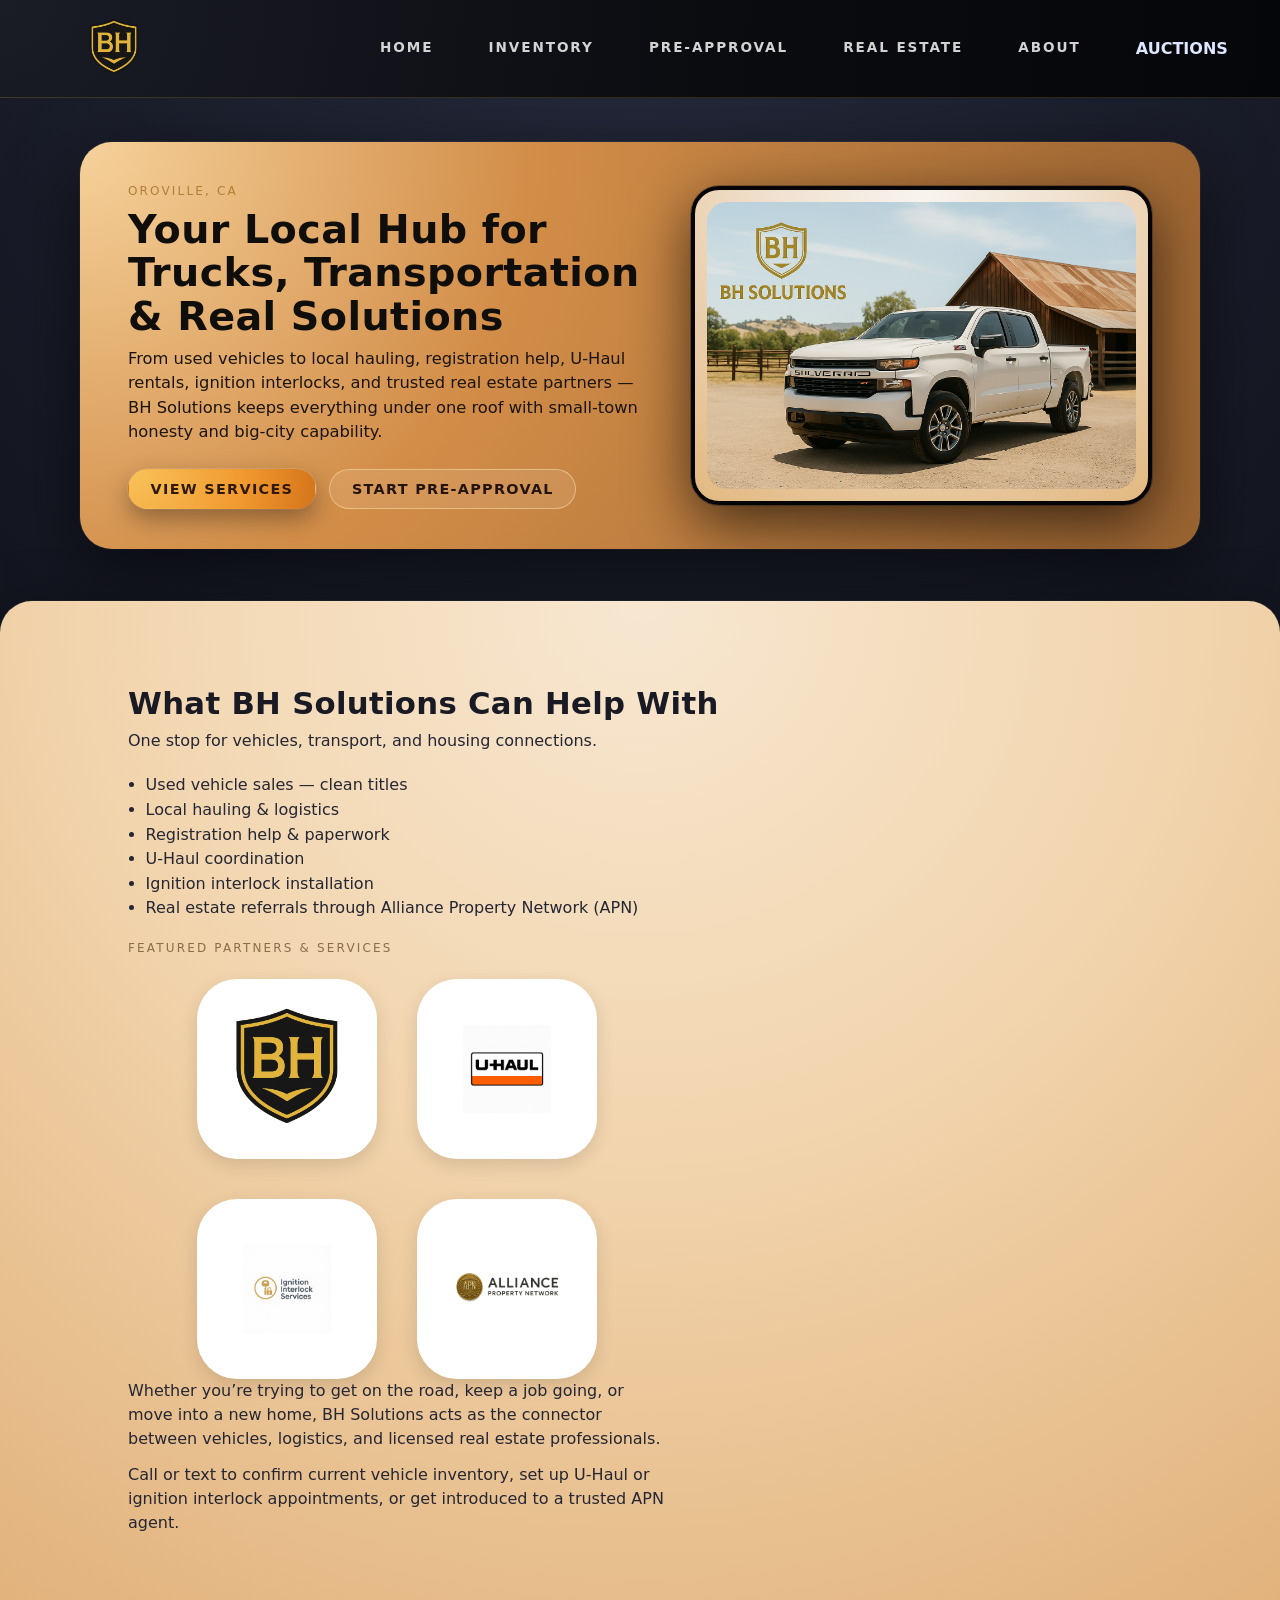
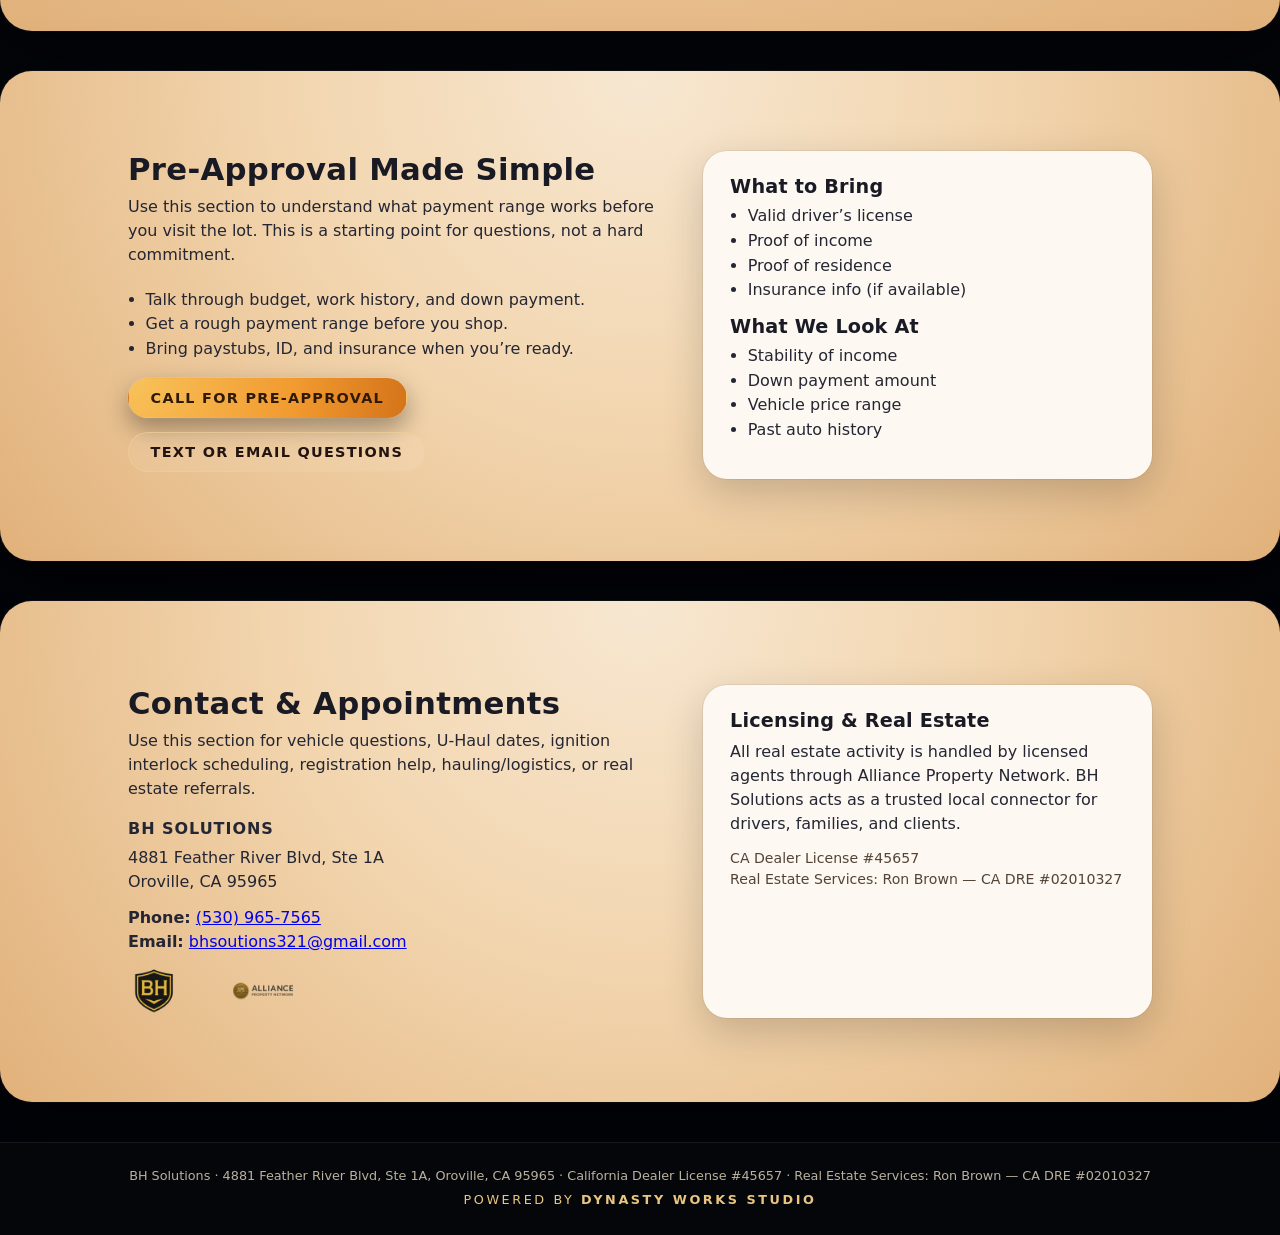
==== index.html @ 81816f72 "Update index.html" ====
<!DOCTYPE html>
<html lang="en">
  <head>
    <meta charset="UTF-8" />
    <title>BH Solutions – Trucks, Transport & Real Solutions</title>
    <meta name="viewport" content="width=device-width, initial-scale=1" />
    <link rel="stylesheet" href="styles.css" />
    <script defer src="script.js"></script>
  </head>

 <body data-page="home">

 <header class="site-header">
  <div class="shell header-inner">
    <a href="index.html" class="nav-brand" aria-label="BH Solutions Home">
      <img src="assets/bh-header-gold.png" alt="BH Solutions" class="nav-logo" />
    </a>

    <nav class="nav-links" aria-label="Primary">
      <a href="index.html" class="nav-link">Home</a>
      <a href="inventory.html" class="nav-link">Inventory</a>
      <a href="pre-approval.html" class="nav-link">Pre-Approval</a>
      <a href="real-estate.html" class="nav-link">Real Estate</a>
      <a href="about.html" class="nav-link">About</a>
      <a href="auctions.html">AUCTIONS</a>
     
      <!-- If Contact is a section on the home page -->
      <a class="nav-cta" href="index.html#contact">Contact</a>

      <!-- If you later create a page, switch to: href="contact.html" -->
    </nav>
  </div>
</header>




   <main>
      <!-- HERO -->
      <section class="hero">
        <div class="shell hero-shell">
          <div class="hero-copy">
            <p class="eyebrow">Oroville, CA</p>
            <h1>Your Local Hub for Trucks, Transportation &amp; Real Solutions</h1>
            <p class="lead">
              From used vehicles to local hauling, registration help, U-Haul rentals,
              ignition interlocks, and trusted real estate partners — BH Solutions keeps
              everything under one roof with small-town honesty and big-city capability.
            </p>
            <div class="hero-actions">
              <a href="#services" class="button button-primary">View Services</a>
              <a href="pre-approval.html" class="button button-ghost">Start Pre-Approval</a>
            </div>
          </div>
          <div class="hero-media">
            <div class="hero-media-inner">
              <img
                src="assets/bh-hero-silverado.png"
                alt="BH Solutions Chevy Silverado hero image"
              />
            </div>
          </div>
        </div>
      </section>

      <!-- SERVICES OVERVIEW -->
      <section id="services" class="section panel">
        <div class="shell">
          <header class="section-header">
            <h2>What BH Solutions Can Help With</h2>
            <p>
              One stop for vehicles, transport, and housing connections.
            </p>
          </header>

          <div class="grid grid-two">
            <div>
              <ul class="bullet-list">
                <li>Used vehicle sales — clean titles</li>
                <li>Local hauling &amp; logistics</li>
                <li>Registration help &amp; paperwork</li>
                <li>U-Haul coordination</li>
                <li>Ignition interlock installation</li>
                <li>Real estate referrals through Alliance Property Network (APN)</li>
              </ul>

        <div class="mini-label">Featured partners &amp; services</div>

<div class="logo-row">

  <div class="logo-tile">
    <a href="index.html">
      <img
        src="assets/bh-header-gold.png"
        alt="BH Solutions badge logo"
      />
    </a>
  </div>

  <div class="logo-tile">
    <a
      href="https://www.uhaul.com/Locations/Truck-Rentals-near-Oroville-CA-95965/045583/"
      target="_blank"
      rel="noopener"
    >
      <img
        src="assets/logo-uhaul-tile.png"
        alt="U-Haul logo"
      />
    </a>
  </div>

  <div class="logo-tile">
    <a
      href="https://www.intoxalock.com/partner/BHSolutions"
      target="_blank"
      rel="noopener"
    >
      <img
        src="assets/logo-interlock-gold.png"
        alt="Ignition Interlock Services logo"
      />
    </a>
  </div>

  <div class="logo-tile">
    <a
      href="https://alliancepropertynetwork.com"
      target="_blank"
      rel="noopener"
    >
      <img
        src="assets/apn-logo-horizontal-gold.png"
        alt="Alliance Property Network logo"
      />
    </a>
  </div>

</div>

            <div class="service-note">
              <p>
                Whether you’re trying to get on the road, keep a job going, or move
                into a new home, BH Solutions acts as the connector between vehicles,
                logistics, and licensed real estate professionals.
              </p>
              <p>
                Call or text to confirm current vehicle inventory, set up U-Haul or
                ignition interlock appointments, or get introduced to a trusted APN
                agent.
              </p>
            </div>
          </div>
        </div>
      </section>

      <!-- PRE-APPROVAL SUMMARY -->
      <section class="section panel panel-split">
        <div class="shell split-grid">
          <div>
            <header class="section-header">
              <h2>Pre-Approval Made Simple</h2>
              <p>
                Use this section to understand what payment range works before you
                visit the lot. This is a starting point for questions, not a hard
                commitment.
              </p>
            </header>
            <ul class="bullet-list">
              <li>Talk through budget, work history, and down payment.</li>
              <li>Get a rough payment range before you shop.</li>
              <li>Bring paystubs, ID, and insurance when you’re ready.</li>
            </ul>
            <div class="hero-actions hero-actions-left">
              <a href="tel:+15309657565" class="button button-primary">
                Call for Pre-Approval
              </a>
              <a href="pre-approval.html" class="button button-ghost">
                Text or Email Questions
              </a>
            </div>
          </div>
          <aside class="info-card">
            <h3>What to Bring</h3>
            <ul class="bullet-list">
              <li>Valid driver’s license</li>
              <li>Proof of income</li>
              <li>Proof of residence</li>
              <li>Insurance info (if available)</li>
            </ul>
            <h3 class="info-subheading">What We Look At</h3>
            <ul class="bullet-list">
              <li>Stability of income</li>
              <li>Down payment amount</li>
              <li>Vehicle price range</li>
              <li>Past auto history</li>
            </ul>
          </aside>
        </div>
      </section>

      <!-- CONTACT -->
      <section id="contact" class="section panel panel-contact">
        <div class="shell split-grid">
          <div>
            <header class="section-header">
              <h2>Contact &amp; Appointments</h2>
              <p>
                Use this section for vehicle questions, U-Haul dates, ignition
                interlock scheduling, registration help, hauling/logistics, or real
                estate referrals.
              </p>
            </header>

            <div class="contact-block">
              <p class="contact-name">BH Solutions</p>
              <p>4881 Feather River Blvd, Ste 1A<br />Oroville, CA 95965</p>
              <p>
                <strong>Phone:</strong> <a href="tel:+15309657565">(530) 965-7565</a><br />
                <strong>Email:</strong>
                <a href="mailto:bhsoutions321@gmail.com">bhsoutions321@gmail.com</a>
              </p>
              <div class="contact-logos">
                <img
                  src="assets/bh-header-gold.png"
                  alt="BH Solutions badge logo"
                />
                <img
                  src="assets/apn-logo-horizontal-gold.png"
                  alt="Alliance Property Network logo"
                />
              </div>
            </div>
          </div>

          <aside class="info-card">
            <h3>Licensing &amp; Real Estate</h3>
            <p>
              All real estate activity is handled by licensed agents through
              Alliance Property Network. BH Solutions acts as a trusted local
              connector for drivers, families, and clients.
            </p>
            <p class="license-lines">
              CA Dealer License #45657<br />
              Real Estate Services: Ron Brown — CA DRE #02010327
            </p>
          </aside>
        </div>
      </section>
    </main>

    <footer class="site-footer">
      <div class="shell footer-inner">
        <p class="footer-meta">
          BH Solutions · 4881 Feather River Blvd, Ste 1A, Oroville, CA 95965 ·
          California Dealer License #45657 · Real Estate Services: Ron Brown —
          CA DRE #02010327
        </p>
        <p class="footer-powered">
          Powered by <span>Dynasty Works Studio</span>
        </p>
      </div>
    </footer>
  </body>
</html>
---- styles.css ----
/* ========== ROOT / RESET ========== */

*,
*::before,
*::after {
  box-sizing: border-box;
}

html,
body {
  margin: 0;
  padding: 0;
}

body {
  font-family: system-ui, -apple-system, BlinkMacSystemFont, "Segoe UI", sans-serif;
  color: #252633;
  background: radial-gradient(circle at top, #25293b 0, #05060a 55%, #020308 100%);
  -webkit-font-smoothing: antialiased;
}

/* Global container */
.shell {
  width: min(1120px, 100% - 3rem);
  margin: 0 auto;
}

/* ========== TYPOGRAPHY ========== */

h1,
h2,
h3 {
  margin: 0 0 0.5rem;
  font-weight: 700;
  letter-spacing: 0.01em;
  color: #191a24;
}

h1 {
  font-size: clamp(2.2rem, 3.1vw, 3rem);
  line-height: 1.1;
}

h2 {
  font-size: clamp(1.7rem, 2.4vw, 2.1rem);
}

h3 {
  font-size: 1.2rem;
}

p {
  margin: 0 0 0.75rem;
  line-height: 1.5;
}

.lead {
  font-size: 1.02rem;
  max-width: 40rem;
}

.eyebrow {
  text-transform: uppercase;
  letter-spacing: 0.18em;
  font-size: 0.75rem;
  color: #b17f3b;
  margin-bottom: 0.5rem;
}

.small-note {
  font-size: 0.85rem;
  color: #5b5c69;
}

.number-list {
  margin: 0 0 1rem 1.25rem;
  padding: 0;
}

.number-list li {
  margin-bottom: 0.45rem;
}

.bullet-list {
  margin: 0 0 1rem 1.1rem;
  padding: 0;
}

.bullet-list li {
  margin-bottom: 0.35rem;
}

/* ========== HEADER & NAV ========== */

.site-header {
  position: sticky;
  top: 0;
  z-index: 20;
  backdrop-filter: blur(14px);
  background: linear-gradient(
    to bottom,
    rgba(10, 8, 4, 0.96),
    rgba(10, 8, 4, 0.88),
    rgba(10, 8, 4, 0.8)
  );
  border-bottom: 1px solid rgba(255, 255, 255, 0.06);
}

.header-inner {
  display: flex;
  align-items: center;
  justify-content: space-between;
  padding-block: 0.75rem;
}

.nav-brand {
  display: inline-flex;
  align-items: center;
}

.nav-logo {
  display: block;
  height: 52px;
}

.nav-main {
  display: flex;
  align-items: center;
  gap: 1.7rem;
}

.nav-link {
  font-size: 0.9rem;
  letter-spacing: 0.12em;
  text-transform: uppercase;
  text-decoration: none;
  color: #f4e7cf;
  position: relative;
}

.nav-link::after {
  content: "";
  position: absolute;
  left: 0;
  bottom: -0.4rem;
  width: 0;
  height: 2px;
  background: linear-gradient(90deg, #f8b74a, #ffdd8a);
  border-radius: 999px;
  transition: width 0.2s ease-out;
}

.nav-link:hover::after {
  width: 100%;
}

.nav-link.is-active {
  color: #f8c76b;
}

.nav-link.is-active::after {
  width: 100%;
}

.nav-link-contact {
  padding: 0.2rem 0.8rem;
  border-radius: 999px;
  border: 1px solid rgba(255, 220, 150, 0.7);
}

/* ========== HERO ========== */

.hero {
  padding: 2.75rem 0 3.25rem;
}

.hero-shell {
  display: grid;
  grid-template-columns: minmax(0, 1.15fr) minmax(0, 1fr);
  gap: 2rem;
  align-items: center;
  background: radial-gradient(circle at top left, #f6d29b 0, #d28d48 38%, #9a6331 100%);
  border-radius: 32px;
  box-shadow:
    0 22px 70px rgba(0, 0, 0, 0.55),
    0 0 0 1px rgba(255, 255, 255, 0.06);
  overflow: hidden;
  padding: 2.5rem 3rem;
}

.hero-shell-compact {
  grid-template-columns: minmax(0, 1.1fr) minmax(0, 0.9fr);
}

.hero-compact {
  padding-top: 2.25rem;
}

.hero-copy {
  color: #1b1410;
}

.hero-copy h1 {
  color: #100e0a;
}

.hero-actions {
  display: flex;
  flex-wrap: wrap;
  gap: 0.85rem;
  margin-top: 1.5rem;
}

.hero-actions-left {
  margin-top: 1.25rem;
}

.hero-media {
  display: flex;
  justify-content: flex-end;
}

.hero-media-small {
  justify-content: center;
}

.hero-media-inner {
  background: radial-gradient(circle at top, #f8f4ef 0, #f0e0ce 40%, #e2b87f 100%);
  border-radius: 28px;
  padding: 0.75rem;
  border: 4px solid #050509; /* black frame around hero images */
  box-shadow:
    0 18px 60px rgba(0, 0, 0, 0.65),
    0 0 0 1px rgba(0, 0, 0, 0.25);
}

.hero-media-inner img {
  display: block;
  max-width: 100%;
  height: auto;
  border-radius: 20px;
}

/* ========== BUTTONS ========== */

.button {
  display: inline-flex;
  align-items: center;
  justify-content: center;
  padding: 0.7rem 1.35rem;
  border-radius: 999px;
  font-size: 0.9rem;
  font-weight: 600;
  letter-spacing: 0.09em;
  text-transform: uppercase;
  text-decoration: none;
  border: 1px solid transparent;
  cursor: pointer;
  transition: transform 0.12s ease-out, box-shadow 0.12s ease-out, background 0.12s, color 0.12s;
}

.button-primary {
  background: radial-gradient(circle at top left, #f8c35a 0, #f19a2f 60%, #d5741a 100%);
  color: #301a05;
  box-shadow:
    0 10px 25px rgba(0, 0, 0, 0.35),
    0 0 0 1px rgba(255, 255, 255, 0.15);
}

.button-primary:hover {
  transform: translateY(-1px);
  box-shadow:
    0 14px 28px rgba(0, 0, 0, 0.45),
    0 0 0 1px rgba(255, 255, 255, 0.18);
}

.button-ghost {
  background: rgba(249, 235, 215, 0.12);
  color: #23140f;
  border-color: rgba(238, 206, 150, 0.7);
}

.button-ghost:hover {
  background: rgba(249, 235, 215, 0.24);
}

/* ========== SECTIONS / PANELS ========== */

.section {
  padding: 2.75rem 0;
}

.panel {
  background: radial-gradient(circle at top, #f7e7d1 0, #f2d5ae 45%, #e1b17a 100%);
  border-radius: 32px;
  box-shadow:
    0 18px 60px rgba(0, 0, 0, 0.55),
    0 0 0 1px rgba(255, 255, 255, 0.05);
  margin-bottom: 2.5rem;
}

.panel > .shell {
  padding: 2.5rem 3rem;
}

.panel-split > .shell {
  padding-block: 2.25rem 2.35rem;
}

.section-header {
  margin-bottom: 1.4rem;
}

.section-header p {
  max-width: 40rem;
}

/* grid helpers */

.grid-two,
.split-grid {
  display: grid;
  grid-template-columns: minmax(0, 1.2fr) minmax(0, 1fr);
  gap: 2.25rem;
}

/* info cards */

.info-card {
  background: #fdf8f1;
  border-radius: 24px;
  padding: 1.5rem 1.7rem;
  box-shadow:
    0 14px 40px rgba(0, 0, 0, 0.18),
    0 0 0 1px rgba(0, 0, 0, 0.06);
}

/* ========== LOGO ROWS ========== */

.mini-label {
  text-transform: uppercase;
  letter-spacing: 0.18em;
  font-size: 0.75rem;
  color: #8a6e4a;
  margin-top: 1.5rem;
  margin-bottom: 0.75rem;
}

.logo-row {
  display: flex;
  flex-wrap: wrap;
  align-items: center;
  gap: 1.5rem;
}

.logo-tile {
  padding: 0.55rem 0.9rem;
  border-radius: 999px;
  background: #fdf8f1;
  box-shadow:
    0 9px 22px rgba(0, 0, 0, 0.16),
    0 0 0 1px rgba(0, 0, 0, 0.06);
}

.logo-tile img {
  display: block;
  height: 44px;
}

/* Contact logos shared */

.contact-logos {
  display: flex;
  align-items: center;
  gap: 1rem;
  margin-top: 0.75rem;
}

.contact-logos img {
  display: block;
  height: 40px;
}

.apn-footer-logo {
  margin-top: 1rem;
  height: 40px;
}

/* ========== CONTACT / LICENSE ========== */

.panel-contact .section-header {
  margin-bottom: 1rem;
}

.contact-block {
  margin-top: 0.25rem;
}

.contact-name {
  font-weight: 700;
  letter-spacing: 0.06em;
  text-transform: uppercase;
  margin-bottom: 0.35rem;
}

.contact-mini {
  margin-top: 1rem;
}

.license-lines {
  margin-top: 0.75rem;
  font-size: 0.88rem;
  color: #534437;
}

/* ========== INVENTORY GRID ========== */

.inventory-grid {
  display: grid;
  grid-template-columns: repeat(auto-fit, minmax(230px, 1fr));
  gap: 1.4rem;
  margin-top: 1.5rem;
}

.vehicle-card {
  background: #fdf8f1;
  border-radius: 20px;
  padding: 1.1rem 1.25rem;
  box-shadow:
    0 12px 35px rgba(0, 0, 0, 0.18),
    0 0 0 1px rgba(0, 0, 0, 0.06);
}

.vehicle-title {
  font-size: 1.05rem;
  margin-bottom: 0.1rem;
}

.vehicle-meta {
  font-size: 0.9rem;
  color: #66636a;
  margin-bottom: 0.4rem;
}

.vehicle-price {
  font-weight: 600;
  font-size: 0.93rem;
  color: #9b5a16;
  margin-bottom: 0.35rem;
}

.vehicle-note {
  font-size: 0.86rem;
  color: #4b4a52;
}

.inventory-disclaimer {
  font-size: 0.85rem;
  margin-top: 1.75rem;
  color: #5d5550;
}

/* ========== FOOTER ========== */

.site-footer {
  background: #05060a;
  color: #e7ddc9;
  border-top: 1px solid rgba(255, 255, 255, 0.07);
  margin-top: 1.5rem;
}

.footer-inner {
  padding: 1.4rem 0 1.6rem;
  text-align: center;
}

.footer-meta {
  margin: 0 0 0.35rem;
  font-size: 0.8rem;
  color: #bbb29e;
}

.footer-powered {
  margin: 0;
  font-size: 0.8rem;
  letter-spacing: 0.2em;
  text-transform: uppercase;
  color: #e9c57d;
}

.footer-powered span {
  font-weight: 700;
}

/* ========== RESPONSIVE ========== */

@media (max-width: 900px) {
  .hero-shell,
  .grid-two,
  .split-grid {
    grid-template-columns: minmax(0, 1fr);
  }

  .hero-media {
    justify-content: center;
    order: -1;
    margin-bottom: 1.25rem;
  }

  .panel > .shell,
  .panel-split > .shell {
    padding: 2.1rem 1.65rem;
  }

  .header-inner {
    flex-direction: column;
    align-items: flex-start;
    gap: 0.65rem;
  }

  .nav-main {
    flex-wrap: wrap;
    row-gap: 0.35rem;
  }

  .nav-logo {
    height: 56px;
  }

  .logo-tile img {
    height: 40px;
  }

  .hero {
    padding-top: 2.1rem;
  }
}

@media (max-width: 600px) {
  body {
    background: #05060a;
  }

  .shell {
    width: min(100% - 2rem, 100%);
  }

  .hero-shell {
    border-radius: 24px;
    padding: 1.9rem 1.6rem;
  }

  .panel {
    border-radius: 24px;
  }

  .panel > .shell {
    padding-inline: 1.6rem;
  }

  .nav-main {
    gap: 1rem;
  }

  .nav-logo {
    height: 40px;
  }

  .hero-media-inner {
    border-width: 3px;
  }

  .vehicle-card {
    padding-inline: 1rem;
  }
}
/* ==== BH Solutions header logo sizing overrides ==== */

.nav-brand img[alt="BH Solutions logo"],
.nav-brand img.nav-logo {
  display: block;
  max-height: 68px;   /* bigger in the top bar */
}

/* Tablets */
@media (max-width: 1024px) {
  .nav-brand img[alt="BH Solutions logo"],
  .nav-brand img.nav-logo {
    max-height: 58px;
  }
}

/* Phones */
@media (max-width: 640px) {
  .nav-brand img[alt="BH Solutions logo"],
  .nav-brand img.nav-logo {
    max-height: 48px;
  }
}
/* ==== Featured partner badge logo sizing ==== */

/* Shared size for the BH / U-Haul / Interlock / APN tiles */
img[alt="BH Solutions logo"],
img[alt="U-Haul logo"],
img[alt="Ignition Interlock Services logo"],
img[alt="Alliance Property Network logo"] {
  max-height: 88px;       /* was smaller before */
  width: auto;
}

/* If you used a pill/card wrapper around them, give the card a bit more room */
.partners-row,
.partners-grid {
  gap: 2.5rem;
}

.partner-card,
.partner-pill {
  padding: 1.75rem 2rem;
}

/* Make sure logos inside the white partner pills are centered cleanly */
.partner-card img,
.partner-pill img {
  display: block;
  margin: 0 auto;
}
/* === Final home-page logo sizing === */

/* Header brand logo – bigger on desktop, still clean on mobile */
.nav-brand img.nav-logo {
  height: 64px;
}

@media (max-width: 768px) {
  .nav-brand img.nav-logo {
    height: 52px;
  }
}
/* Partner logo cards */
.partner-card {
  width: 210px;
  height: 140px;
}

.partner-card img {
  max-width: 80%;
  max-height: 80px;
}
/* Footer/contact logos under email */
.footer-logos img.footer-logo {
  height: 56px;
}

@media (max-width: 768px) {
  .footer-logos img.footer-logo {
    height: 48px;
  }
}
/* ===================== */
/*  LOGO SIZE ADJUSTMENTS */
/* ===================== */

/* Header brand logo (top left) */
.nav-logo {
  display: block;
  height: 68px;         /* bigger on desktop */
}

/* Smaller on phones */
@media (max-width: 768px) {
  .nav-logo {
    height: 52px;
  }
}

/* Partner tiles on the home/services section */
.partner-grid-logo {
  width: auto;
  height: 80px;         /* larger, but still balanced */
}

/* Contact section logos at the bottom */
.contact-logos img {
  height: 52px;
  width: auto;
  margin-right: 1.75rem;
}

/* Make clickable partner cards have no underline */
.partner-card-link {
  text-decoration: none;
  color: inherit;
}
/* ============================
   PARTNER LOGO FIXES (BIGGER)
   ============================ */

.logo-row {
  display: flex;
  justify-content: center;
  align-items: center;
  gap: 2.5rem;
  margin-top: 1.5rem;
}

.logo-tile {
  width: 180px;           /* INCREASE TILE SIZE */
  height: 180px;
  background: #fff;
  border-radius: 40px;
  display: flex;
  justify-content: center;
  align-items: center;
  padding: 20px;
  box-shadow: 0px 6px 18px rgba(0,0,0,0.12);
}

.logo-tile img {
  width: 100%;
  height: auto;
  object-fit: contain;    /* Make logos look clean */
}

/* MOBILE FIX */
@media (max-width: 600px) {
  .logo-tile {
    width: 140px;
    height: 140px;
  }
}
/* HEADER LOGO FIX */
.nav-logo {
  height: 80px !important;        /* Bigger logo */
}

@media (max-width: 768px) {
  .nav-logo {
    height: 55px !important;      /* Mobile size */
  }
}
/* === HEADER LOGO SIZE FIX === */

.nav-brand .nav-logo {
  height: 42px;       /* try 42–48; bump up if you want it even larger */
  width: auto;
  object-fit: contain;
  display: block;
}

/* keep logo from getting too huge on very small screens */
@media (max-width: 480px) {
  .nav-brand .nav-logo {
    height: 32px;
  }
}
/* === PRE-APPROVAL FORM STYLES === */

.panel-pre-approval {
  padding: 4rem 0;
}

.panel-pre-approval .split-grid {
  display: grid;
  gap: 2.5rem;
}

@media (min-width: 960px) {
  .panel-pre-approval .split-grid {
    grid-template-columns: minmax(0, 1.4fr) minmax(0, 1fr);
  }
}

.pre-approval-form {
  margin-top: 1.5rem;
}

.pre-approval-form .form-grid {
  display: grid;
  gap: 1.25rem 1.5rem;
}

@media (min-width: 720px) {
  .pre-approval-form .form-grid {
    grid-template-columns: repeat(2, minmax(0, 1fr));
  }

  .pre-approval-form .form-field-full {
    grid-column: 1 / -1;
  }
}

.form-field label {
  display: block;
  font-size: 0.9rem;
  font-weight: 600;
  margin-bottom: 0.35rem;
}

.form-field input,
.form-field select,
.form-field textarea {
  width: 100%;
  padding: 0.6rem 0.75rem;
  border-radius: 0.6rem;
  border: 1px solid rgba(0, 0, 0, 0.12);
  font: inherit;
  background: #fff;
  box-shadow: 0 0.5rem 1.2rem rgba(0, 0, 0, 0.04);
}

.form-field textarea {
  resize: vertical;
  min-height: 140px;
}

.pre-approval-form .button {
  margin-top: 1.5rem;
}

.form-note {
  margin-top: 0.75rem;
  font-size: 0.85rem;
  opacity: 0.8;
}

.pre-approval-sidebar {
  margin-top: 2.5rem;
}

@media (min-width: 960px) {
  .pre-approval-sidebar {
    margin-top: 0;
  }
}

/* small contact anchor section */
.panel-contact-ghost {
  padding: 2rem 0 3rem;
  text-align: center;
  font-size: 0.95rem;
}
/* ===== CLEAN HEADER LOGO SYSTEM (NO CONFLICTS) ===== */

.header-logo {
    height: 72px;            /* Primary desktop size */
    width: auto;
    display: block;
    object-fit: contain;
    image-rendering: auto;
}

/* Tablets */
@media (max-width: 1024px) {
    .header-logo {
        height: 60px;
    }
}

/* Large phones */
@media (max-width: 768px) {
    .header-logo {
        height: 50px;
    }
}

/* Small phones */
@media (max-width: 480px) {
    .header-logo {
        height: 42px;
    }
}
/* ===== FINAL BH HEADER LOGO RESET ===== */

.site-header .nav-brand img.site-logo {
  height: 80px !important;   /* desktop size */
  width: auto !important;
  display: block;
  object-fit: contain;
}

/* Tablets */
@media (max-width: 1024px) {
  .site-header .nav-brand img.site-logo {
    height: 68px !important;
  }
}

/* Large phones */
@media (max-width: 768px) {
  .site-header .nav-brand img.site-logo {
    height: 56px !important;
  }
}

/* Small phones */
@media (max-width: 480px) {
  .site-header .nav-brand img.site-logo {
    height: 44px !important;
  }
}
/* === BH Solutions header logo – global === */
.nav-logo {
  height: 64px;
  width: auto;
  display: block;
  object-fit: contain;
}

/* Tablet / small laptop */
@media (max-width: 1024px) {
  .nav-logo {
    height: 56px;
  }
}

/* Phones */
@media (max-width: 768px) {
  .nav-logo {
    height: 44px;
  }
}

/* Extra small screens */
@media (max-width: 480px) {
  .nav-logo {
    height: 36px;
  }
}
/* ===========================
   HEADER – CLEAN LOCK (FINAL)
   =========================== */

.site-header {
  position: sticky;
  top: 0;
  z-index: 9999;
  background: radial-gradient(circle at center, #1a1a1a 0%, #070708 60%, #050506 100%);
  border-bottom: 1px solid rgba(255,255,255,0.06);
}

.header-inner {
  display: flex;
  align-items: center;
  justify-content: space-between;
  gap: 1.5rem;
  padding: 0.9rem 0;
}

/* Brand / logo */
.nav-brand {
  display: flex;
  align-items: center;
  gap: 0.75rem;
  min-width: 260px; /* prevents nav from pushing logo into weird wraps */
}

.nav-logo {
  display: block;
  height: 44px;     /* clean header height */
  width: auto;
  max-width: 420px; /* keeps it from becoming a billboard */
  object-fit: contain;
}

/* Nav links (single row) */
.nav-links {
  display: flex;
  align-items: center;
  gap: 2.2rem;
  white-space: nowrap;
  margin-left: auto;
}

.nav-link {
  text-decoration: none;
  letter-spacing: 0.14em;
  font-size: 0.95rem;
  color: rgba(255,255,255,0.86);
  padding: 0.25rem 0;
  border-bottom: 2px solid transparent;
}

.nav-link:hover,
.nav-link[aria-current="page"] {
  color: #f2c14f;
  border-bottom-color: #f2c14f;
}

/* Contact button */
.nav-cta {
  text-decoration: none;
  letter-spacing: 0.14em;
  font-size: 0.95rem;
  color: rgba(255,255,255,0.9);
  border: 1px solid rgba(242,193,79,0.65);
  padding: 0.55rem 1.05rem;
  border-radius: 999px;
  white-space: nowrap;
}

.nav-cta:hover {
  border-color: #f2c14f;
  color: #f2c14f;
}

/* Responsive */
@media (max-width: 980px) {
  .nav-logo { height: 40px; }
  .nav-links { gap: 1.4rem; }
}

@media (max-width: 820px) {
  .header-inner { gap: 1rem; }
  .nav-links { display: none; } /* hide links on small screens unless you add a hamburger */
  .nav-brand { min-width: 0; }
  .nav-logo { height: 38px; max-width: 320px; }
}
.site-header {
  position: sticky;
  top: 0;
  z-index: 50;
  background: radial-gradient(circle at top left, #1a1c26 0%, #0b0c10 55%, #05060a 100%);
  border-bottom: 1px solid rgba(212, 175, 55, 0.18);
}

.header-inner {
  display: flex;
  align-items: center;
  justify-content: space-between;
  gap: 1.25rem;
  padding: 0.9rem 0;
}

.nav-brand {
  display: inline-flex;
  align-items: center;
  line-height: 0;
}

.nav-logo {
  height: 44px;         /* adjust 40–52 if needed */
  width: auto;
  display: block;
  background: transparent;
}

.site-nav {
  display: flex;
  align-items: center;
  gap: 2rem;
}

.nav-link {
  color: rgba(255,255,255,0.82);
  text-decoration: none;
  letter-spacing: 0.14em;
  text-transform: uppercase;
  font-size: 0.85rem;
  padding: 0.4rem 0;
  border-bottom: 2px solid transparent;
}

.nav-link:hover {
  color: rgba(255,255,255,0.95);
  border-bottom-color: rgba(212, 175, 55, 0.8);
}

.nav-cta {
  color: rgba(255,255,255,0.90);
  text-decoration: none;
  letter-spacing: 0.14em;
  text-transform: uppercase;
  font-size: 0.85rem;
  padding: 0.55rem 1.05rem;
  border-radius: 999px;
  border: 1px solid rgba(212, 175, 55, 0.55);
}

.nav-cta:hover {
  border-color: rgba(212, 175, 55, 0.9);
}

@media (max-width: 900px) {
  .header-inner { gap: 0.9rem; }
  .site-nav { gap: 1.1rem; flex-wrap: wrap; justify-content: flex-end; }
  .nav-logo { height: 40px; }

}.readable-box{
  max-width: 900px;
  margin: 40px auto;
  padding: 28px 26px;
  background: rgba(0,0,0,0.62);
  color: #F2E8D8;
  border: 1px solid rgba(227, 199, 155, 0.35);
  border-radius: 14px;
  line-height: 1.6;
}

.readable-box h1,
.readable-box h2,
.readable-box h3{
  color: #E3C79B;
}

.site-notice {
  width: 100%;
  background: linear-gradient(135deg, #0b0b0b, #1a1a1a);
  color: #ffffff;
  padding: 90px 20px;
  text-align: center;
}

.site-notice .notice-inner {
  max-width: 720px;
  margin: 0 auto;
}

.site-notice h1 {
  font-size: 2.3rem;
  margin-bottom: 18px;
  font-weight: 600;
  letter-spacing: 0.4px;
}

.site-notice p {
  font-size: 1.1rem;
  line-height: 1.6;
  opacity: 0.85;
}
/* ===== AUCTIONS PAGE ===== */

.auctions-page {
background: #0b1220;
color: #f3f6ff;
}

.main-header {
background: #0b1220;
padding: 16px 0;
border-bottom: 1px solid rgba(255,255,255,0.08);
}

.nav-container {
width: min(1100px, 95%);
margin: 0 auto;
display: flex;
justify-content: space-between;
align-items: center;
}

nav a {
margin-left: 20px;
text-decoration: none;
color: #dfe6ff;
font-weight: 600;
}

nav a.active {
color: #c9a23a;
}

.auction-hero {
position: relative;
min-height: 75vh;
background: url("assets/auctions/auction-poster-1.jpg") center/cover no-repeat;
display: flex;
align-items: center;
justify-content: center;
text-align: center;
}

.hero-overlay {
position: absolute;
inset: 0;
background: linear-gradient(
rgba(6, 12, 24, 0.75),
rgba(6, 12, 24, 0.9)
);
}

.hero-content {
position: relative;
z-index: 2;
max-width: 900px;
}

.hero-badge {
display: inline-block;
padding: 6px 14px;
background: rgba(255,255,255,0.1);
border-radius: 30px;
font-weight: 700;
font-size: 14px;
}

.hero-buttons {
margin: 20px 0;
}

.hero-pills {
display: flex;
flex-wrap: wrap;
justify-content: center;
gap: 14px;
margin-top: 20px;
}

.hero-pills div {
background: rgba(255,255,255,0.08);
padding: 8px 14px;
border-radius: 20px;
font-size: 14px;
}

.btn {
padding: 12px 20px;
border-radius: 8px;
font-weight: 700;
text-decoration: none;
display: inline-block;
}

.btn-gold {
background: linear-gradient(180deg, #c9a23a, #a7811f);
color: #0b1220;
}

.btn-outline {
border: 1px solid #c9a23a;
color: #c9a23a;
}

.auction-section {
padding: 80px 0;
}

.container {
width: min(1100px, 95%);
margin: 0 auto;
}

.two-col {
display: grid;
grid-template-columns: 1fr 1fr;
gap: 40px;
}

.poster {
width: 100%;
border-radius: 16px;
margin-top: 20px;
}

.auction-register {
background: #121b2e;
padding: 80px 0;
text-align: center;
}

.auction-form {
display: grid;
gap: 14px;
max-width: 500px;
margin: 30px auto;
}

.auction-form input {
padding: 12px;
border-radius: 6px;
border: none;
}

.main-footer {
padding: 30px 0;
text-align: center;
background: #0b1220;
font-size: 14px;
}
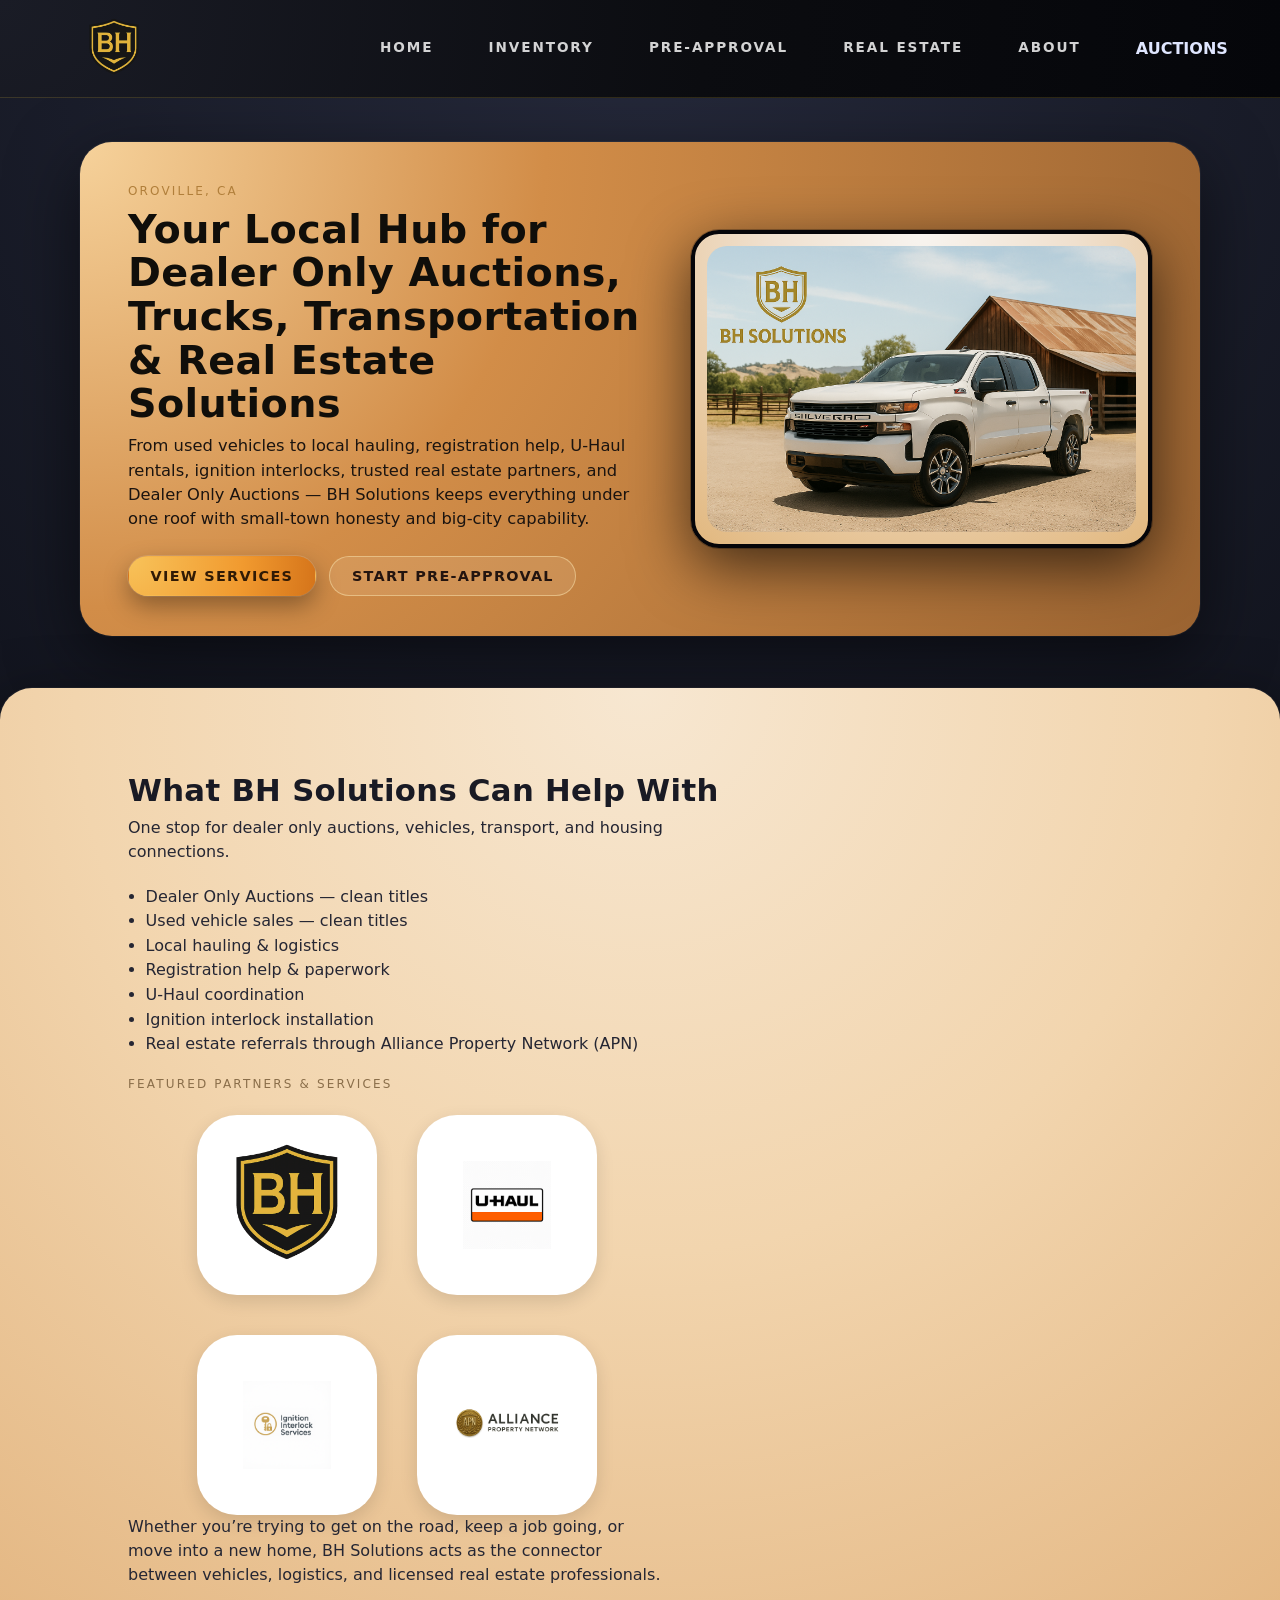
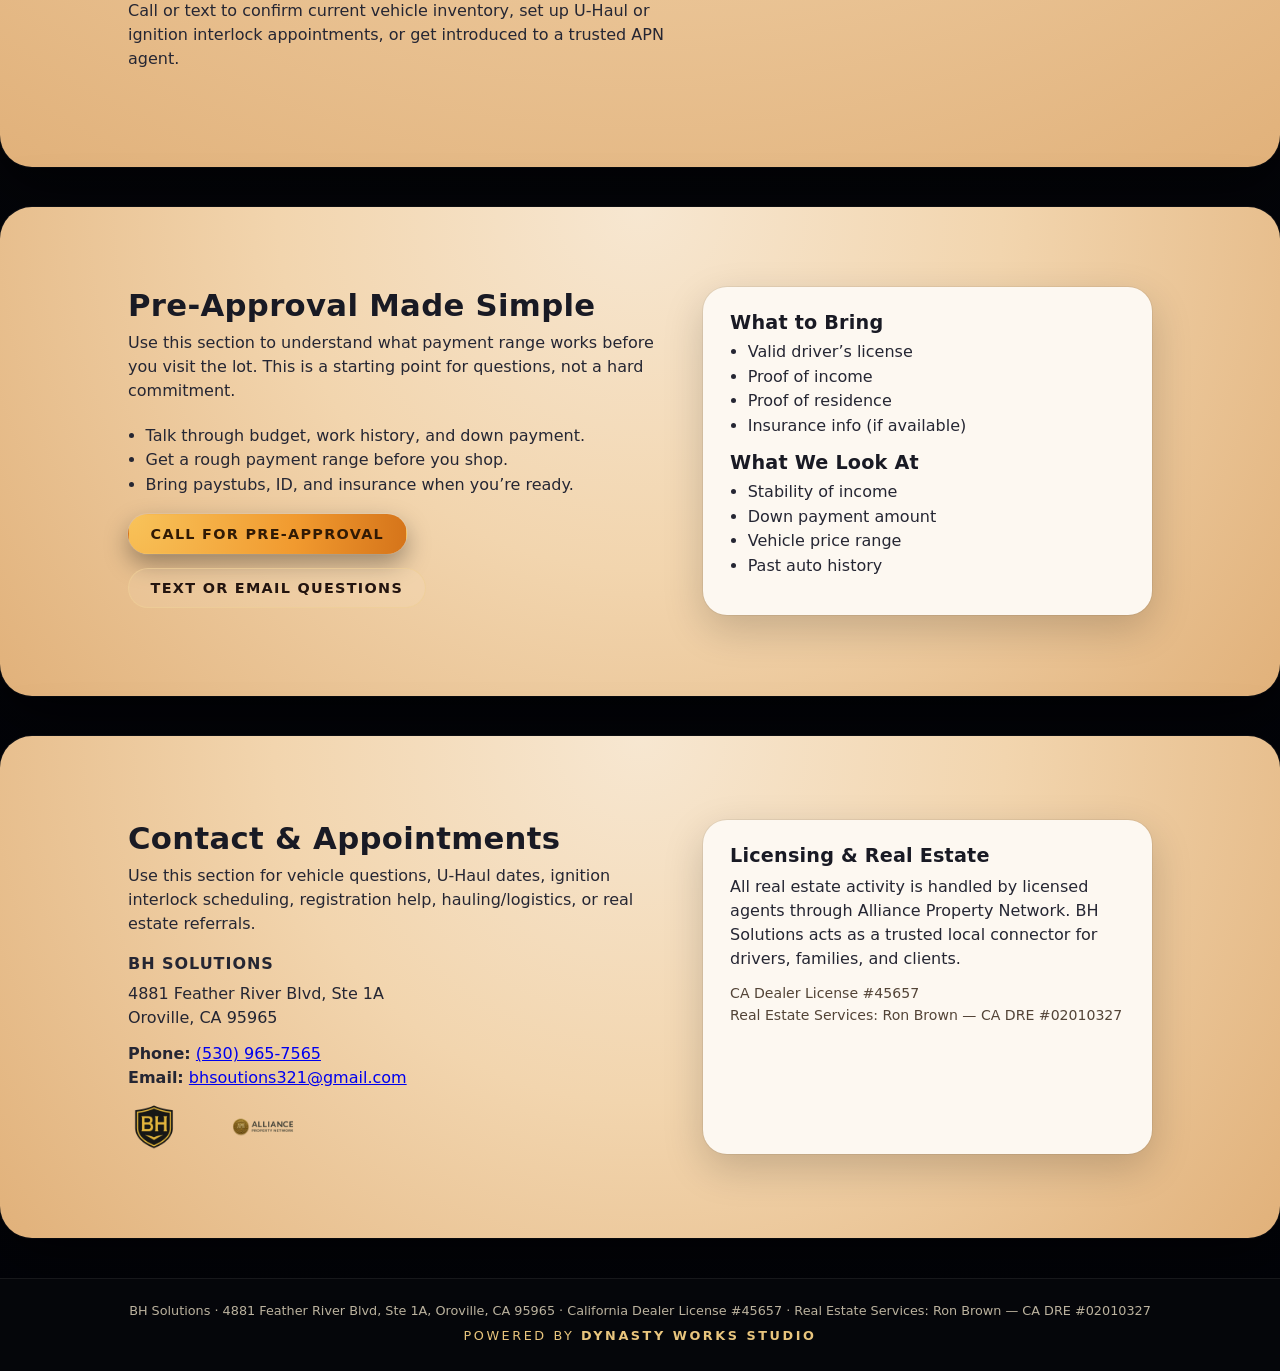
==== commit 59c4d526: "Update index.html" ====
--- a/index.html
+++ b/index.html
@@ -41,10 +41,10 @@
         <div class="shell hero-shell">
           <div class="hero-copy">
             <p class="eyebrow">Oroville, CA</p>
-            <h1>Your Local Hub for Trucks, Transportation &amp; Real Solutions</h1>
+            <h1>Your Local Hub for Dealer Only Auctions, Trucks, Transportation &amp; Real Estate Solutions</h1>
             <p class="lead">
               From used vehicles to local hauling, registration help, U-Haul rentals,
-              ignition interlocks, and trusted real estate partners — BH Solutions keeps
+              ignition interlocks, trusted real estate partners, and Dealer Only Auctions  — BH Solutions keeps
               everything under one roof with small-town honesty and big-city capability.
             </p>
             <div class="hero-actions">
@@ -69,13 +69,14 @@
           <header class="section-header">
             <h2>What BH Solutions Can Help With</h2>
             <p>
-              One stop for vehicles, transport, and housing connections.
+              One stop for dealer only auctions, vehicles, transport, and housing connections.
             </p>
           </header>
 
           <div class="grid grid-two">
             <div>
               <ul class="bullet-list">
+                <li>Dealer Only Auctions — clean titles</li>
                 <li>Used vehicle sales — clean titles</li>
                 <li>Local hauling &amp; logistics</li>
                 <li>Registration help &amp; paperwork</li>
@@ -283,3 +284,4 @@
 
 
 
+
--- a/styles.css
+++ b/styles.css
@@ -1277,25 +1277,497 @@
 background: #0b1220;
 font-size: 14px;
 }
-
-
-
-
-
-
-
-
-
-
-
-
-
-
-
-
-
-
-
-
-
-
+/* =========================
+AUCTIONS PAGE (ADD-ON)
+========================= */
+
+.auction-hero {
+text-align: center;
+padding: 40px 20px;
+}
+
+.auction-poster {
+width: 100%;
+max-width: 1100px;
+height: auto;
+border-radius: 12px;
+}
+
+.auction-cta {
+margin-top: 25px;
+}
+
+.primary-btn {
+background: #d4af37;
+color: #000;
+padding: 14px 28px;
+border-radius: 8px;
+text-decoration: none;
+font-weight: 700;
+display: inline-block;
+border: none;
+cursor: pointer;
+transition: 0.25s ease;
+}
+
+.primary-btn:hover {
+background: #b9962e;
+transform: translateY(-2px);
+}
+
+.dealer-form-section {
+padding: 60px 20px;
+text-align: center;
+}
+
+.dealer-form-sub {
+margin: 10px auto 25px;
+max-width: 700px;
+opacity: 0.9;
+}
+
+.dealer-form {
+max-width: 520px;
+margin: 0 auto;
+display: flex;
+flex-direction: column;
+gap: 14px;
+}
+
+.dealer-form input {
+padding: 12px 14px;
+border-radius: 8px;
+border: 1px solid rgba(255,255,255,0.18);
+background: rgba(0,0,0,0.25);
+color: #fff;
+outline: none;
+}
+
+.dealer-form input::placeholder {
+color: rgba(255,255,255,0.75);
+}
+
+/* Optional nav highlight */
+.site-nav a.active {
+color: #d4af37;
+}
+/* ===== AUCTIONS PAGE (Uniform Layout) ===== */
+
+.auctions-page {
+background: #0b0f14;
+color: #e9eef6;
+min-height: 100vh;
+}
+
+.auction-hero {
+position: relative;
+width: 100%;
+padding: 28px 16px 10px;
+display: flex;
+flex-direction: column;
+align-items: center;
+}
+
+.auction-hero-img {
+width: min(1180px, 100%);
+height: auto;
+display: block;
+border-radius: 14px;
+box-shadow: 0 18px 60px rgba(0,0,0,0.55);
+border: 1px solid rgba(255,255,255,0.06);
+}
+
+.auction-hero-cta {
+margin-top: 14px;
+}
+
+/* Registration section */
+.dealer-form-section {
+width: 100%;
+padding: 26px 16px 60px;
+display: flex;
+justify-content: center;
+}
+
+.dealer-form-card {
+width: min(760px, 100%);
+background: rgba(255,255,255,0.04);
+border: 1px solid rgba(255,255,255,0.08);
+border-radius: 16px;
+padding: 22px 18px;
+box-shadow: 0 18px 60px rgba(0,0,0,0.45);
+}
+
+.dealer-form-card h2 {
+margin: 0 0 6px;
+font-size: 22px;
+letter-spacing: 0.3px;
+}
+
+.subtext {
+margin: 0 0 18px;
+opacity: 0.8;
+font-size: 14px;
+}
+
+/* Form grid */
+.dealer-form .form-grid {
+display: grid;
+grid-template-columns: 1fr 1fr;
+gap: 12px;
+}
+
+.dealer-form label {
+display: block;
+font-size: 12px;
+opacity: 0.9;
+}
+
+.dealer-form input {
+margin-top: 6px;
+width: 100%;
+padding: 12px 12px;
+border-radius: 10px;
+border: 1px solid rgba(255,255,255,0.14);
+background: rgba(0,0,0,0.28);
+color: #fff;
+outline: none;
+}
+
+.dealer-form input:focus {
+border-color: rgba(255, 200, 80, 0.7);
+box-shadow: 0 0 0 3px rgba(255, 200, 80, 0.18);
+}
+
+.primary-btn {
+display: inline-flex;
+align-items: center;
+justify-content: center;
+gap: 8px;
+padding: 12px 16px;
+border-radius: 10px;
+font-weight: 700;
+text-decoration: none;
+cursor: pointer;
+border: 1px solid rgba(255,255,255,0.12);
+background: linear-gradient(180deg, #f2c15d 0%, #c98a1d 100%);
+color: #0b0f14;
+}
+
+.primary-btn:hover {
+filter: brightness(1.04);
+}
+
+.full-width {
+width: 100%;
+margin-top: 14px;
+}
+
+.fineprint {
+margin: 12px 0 0;
+font-size: 12px;
+opacity: 0.75;
+line-height: 1.35;
+}
+
+/* Responsive */
+@media (max-width: 720px) {
+.dealer-form .form-grid {
+grid-template-columns: 1fr;
+}
+
+.auction-hero {
+padding-top: 18px;
+}
+}
+.dealer-form-section {
+background: #0f1116;
+padding: 80px 20px;
+text-align: center;
+color: #ffffff;
+}
+
+.dealer-form-card {
+max-width: 480px;
+margin: 0 auto;
+}
+
+.dealer-form-card h2 {
+font-size: 28px;
+margin-bottom: 12px;
+font-weight: 600;
+}
+
+.subtext {
+color: #9aa3b2;
+margin-bottom: 35px;
+font-size: 14px;
+}
+
+.dealer-form-card form {
+display: flex;
+flex-direction: column;
+gap: 16px;
+}
+
+.dealer-form-card input {
+padding: 14px;
+border-radius: 6px;
+border: 1px solid #2a2f3a;
+background: #171a21;
+color: white;
+font-size: 14px;
+transition: 0.2s ease;
+}
+
+.dealer-form-card input:focus {
+border-color: #f6d365;
+outline: none;
+}
+
+.submit-btn {
+padding: 14px;
+border-radius: 6px;
+border: none;
+background: linear-gradient(90deg,#f6d365,#fda085);
+font-weight: bold;
+cursor: pointer;
+transition: 0.3s ease;
+}
+
+.submit-btn:hover {
+opacity: 0.85;
+}
+/* ===========================
+AUCTIONS PAGE — READABILITY FIX
+Paste at bottom of styles.css
+=========================== */
+
+/* page background: lift it slightly so text can breathe */
+.auctions-page{
+background: radial-gradient(900px 500px at 50% 0%, rgba(255,255,255,.08), transparent 60%),
+linear-gradient(180deg, #070A10 0%, #0A0F18 100%);
+min-height: 100vh;
+}
+
+/* poster area spacing */
+.auction-hero{
+padding: 18px 14px 10px;
+}
+
+.auction-hero-img{
+width: 100%;
+max-width: 980px;
+margin: 0 auto;
+display: block;
+border-radius: 18px;
+border: 1px solid rgba(255,255,255,.10);
+box-shadow: 0 18px 55px rgba(0,0,0,.55);
+}
+
+/* center the button consistently */
+.auction-hero-cta{
+display:flex;
+justify-content:center;
+padding: 16px 0 6px;
+}
+
+/* the MAIN readability container */
+.auction-content{
+padding: 18px 14px 36px;
+}
+
+.auction-panel{
+max-width: 980px;
+margin: 0 auto;
+border-radius: 22px;
+
+/* brighter, readable “glass” */
+background: linear-gradient(180deg, rgba(255,255,255,.10), rgba(255,255,255,.06));
+border: 1px solid rgba(255,255,255,.12);
+box-shadow: 0 22px 70px rgba(0,0,0,.55);
+padding: 22px;
+}
+
+/* typography hierarchy */
+.page-title{
+margin: 0 0 8px;
+font-size: 30px;
+letter-spacing: .2px;
+color: rgba(255,255,255,.95);
+}
+
+.page-subtitle{
+margin: 0 0 16px;
+font-size: 15px;
+line-height: 1.5;
+color: rgba(255,255,255,.78);
+max-width: 70ch;
+}
+
+/* IMPORTANT callout: high contrast, clean */
+.info-strip{
+margin: 14px 0 18px;
+padding: 12px 14px;
+border-radius: 14px;
+background: rgba(0,0,0,.22);
+border: 1px solid rgba(255,255,255,.14);
+color: rgba(255,255,255,.86);
+line-height: 1.4;
+}
+
+/* clean 2-column layout */
+.auction-grid{
+display: grid;
+grid-template-columns: 1.15fr .85fr;
+gap: 16px;
+align-items: start;
+}
+
+/* cards become readable, not “dark blocks” */
+.steps-card,
+.dealer-form-card{
+border-radius: 18px;
+border: 1px solid rgba(255,255,255,.12);
+background: rgba(0,0,0,.22);
+padding: 16px;
+}
+
+/* section titles */
+.section-title{
+margin: 0 0 10px;
+font-size: 16px;
+letter-spacing: .3px;
+color: rgba(255,255,255,.92);
+}
+
+/* steps: make it look intentional */
+.steps-list{
+margin: 0;
+padding-left: 18px;
+color: rgba(255,255,255,.86);
+}
+
+.steps-list li{
+margin: 10px 0;
+}
+
+.step-title{
+font-weight: 800;
+margin-bottom: 3px;
+}
+
+.step-desc{
+font-size: 13px;
+line-height: 1.35;
+color: rgba(255,255,255,.68);
+}
+
+/* pill row: clearer and spaced */
+.pill-row{
+display:flex;
+flex-wrap:wrap;
+gap: 8px;
+margin-top: 14px;
+}
+
+.pill{
+font-size: 12px;
+font-weight: 800;
+padding: 7px 10px;
+border-radius: 999px;
+background: rgba(255,255,255,.06);
+border: 1px solid rgba(255,255,255,.12);
+color: rgba(255,255,255,.78);
+}
+
+/* form inputs: brighten fields so they don't disappear */
+.dealer-form-card input{
+width: 100%;
+padding: 12px 12px;
+margin: 8px 0;
+border-radius: 12px;
+border: 1px solid rgba(255,255,255,.14);
+background: rgba(255,255,255,.06);
+color: rgba(255,255,255,.92);
+outline: none;
+}
+
+.dealer-form-card input::placeholder{
+color: rgba(255,255,255,.55);
+}
+
+.dealer-form-card input:focus{
+border-color: rgba(244,213,138,.55);
+}
+
+/* button: keep your gold look but make it crisp */
+.submit-btn, .primary-btn{
+display: inline-flex;
+justify-content:center;
+align-items:center;
+font-weight: 900;
+border-radius: 14px;
+text-decoration:none;
+}
+
+.submit-btn{
+width: 100%;
+margin-top: 10px;
+padding: 14px 16px;
+border: none;
+cursor: pointer;
+color: #0b0b0b;
+background: linear-gradient(180deg, #f4d58a, #e0a74e);
+box-shadow: 0 16px 40px rgba(0,0,0,.45);
+}
+
+.primary-btn{
+min-width: 220px;
+padding: 14px 18px;
+color: #0b0b0b;
+background: linear-gradient(180deg, #f4d58a, #e0a74e);
+box-shadow: 0 16px 40px rgba(0,0,0,.45);
+}
+
+/* small text: keep readable */
+.subtext,
+.form-footnote,
+.fineprint{
+font-size: 12px;
+line-height: 1.45;
+color: rgba(255,255,255,.66);
+}
+
+/* MOBILE: stack and increase spacing */
+@media (max-width: 900px){
+.auction-panel{ padding: 18px; }
+.auction-grid{ grid-template-columns: 1fr; }
+.page-title{ font-size: 26px; }
+}
+
+
+
+
+
+
+
+
+
+
+
+
+
+
+
+
+
+
+
+
+
+
+
+
+
+
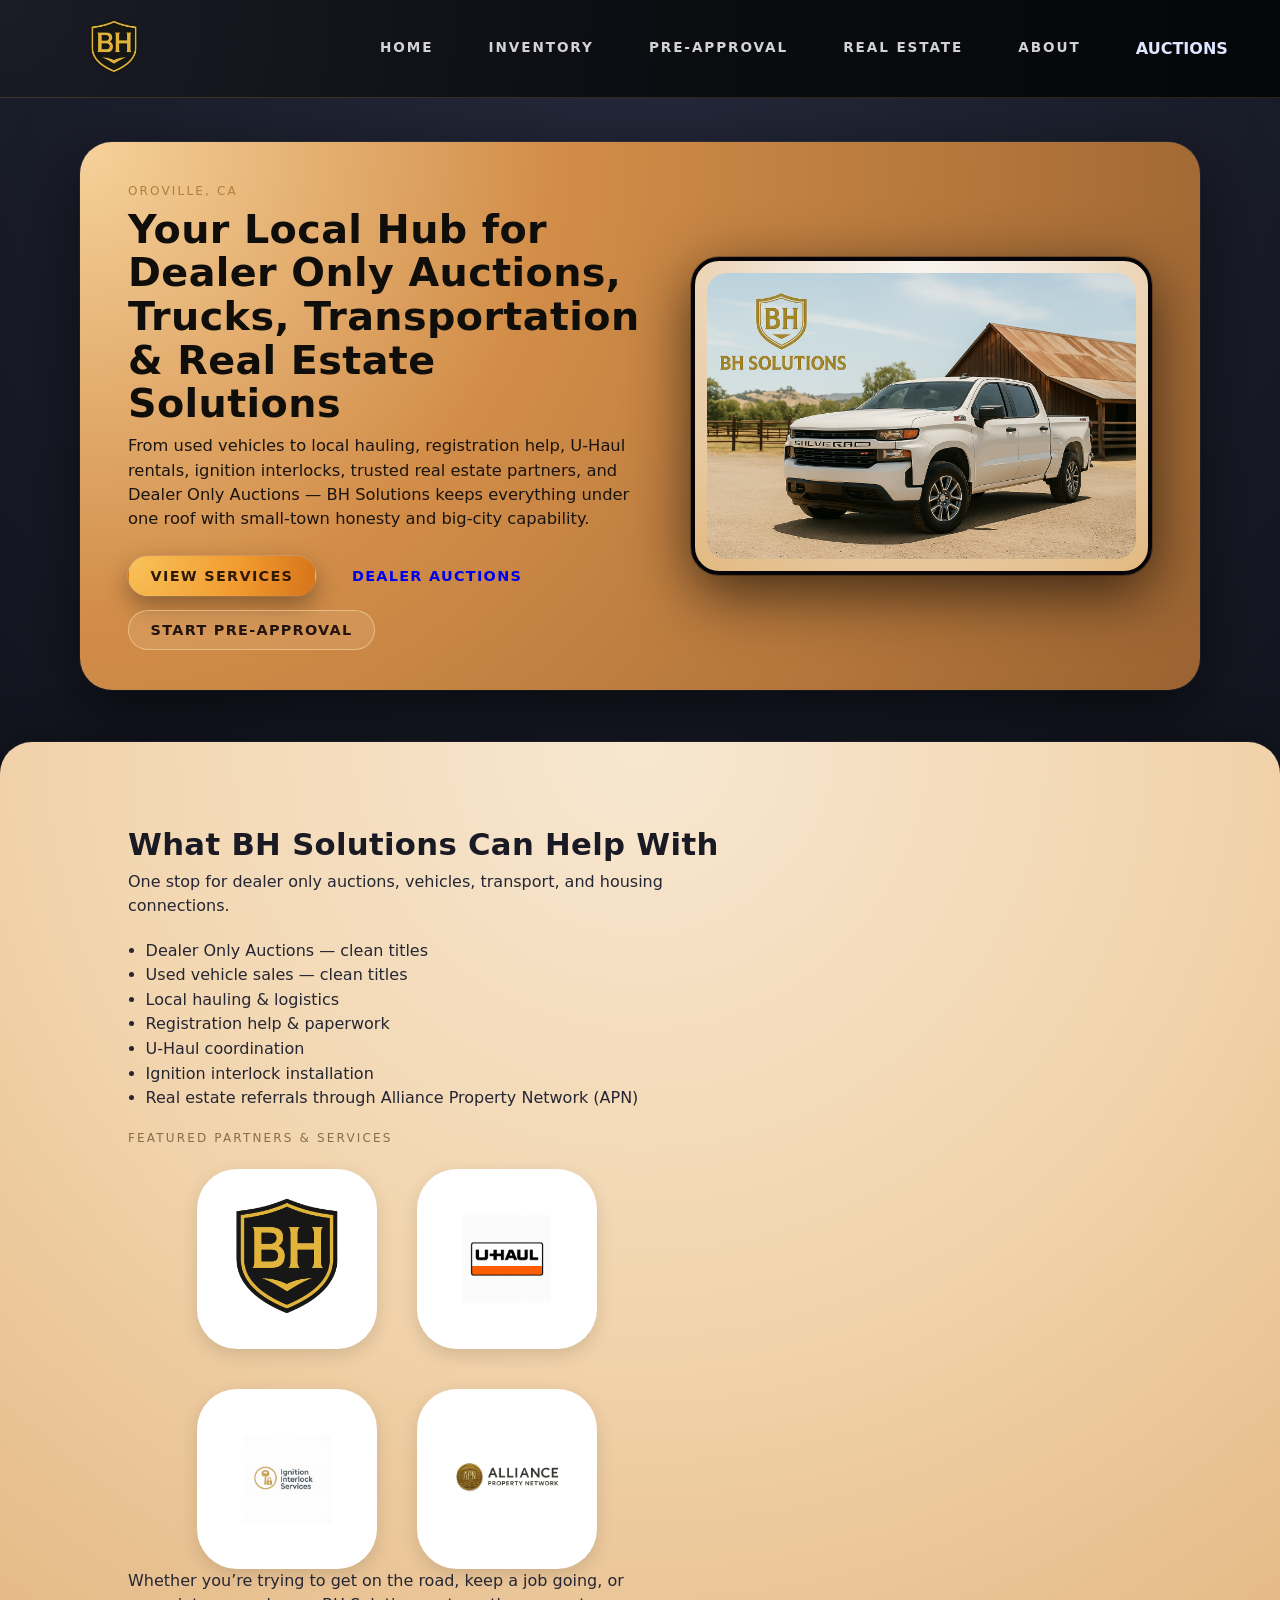
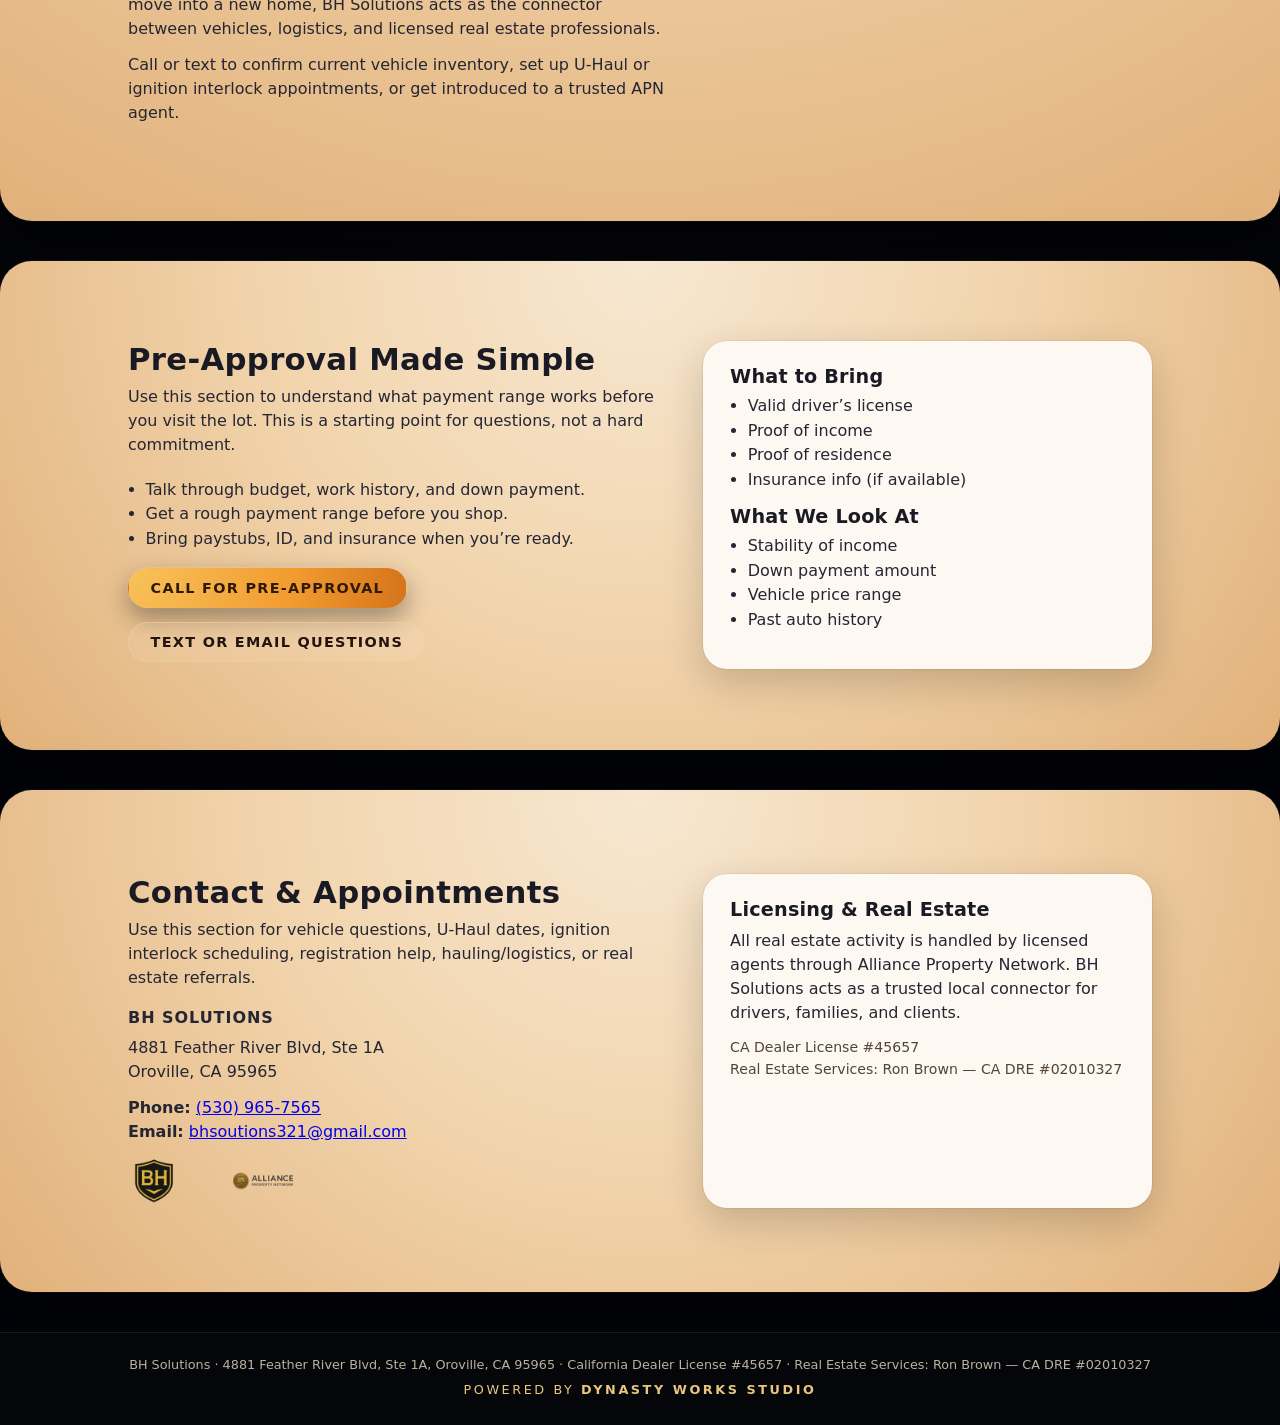
==== commit 0247f7a4: "Update index.html" ====
--- a/index.html
+++ b/index.html
@@ -47,8 +47,9 @@
               ignition interlocks, trusted real estate partners, and Dealer Only Auctions  — BH Solutions keeps
               everything under one roof with small-town honesty and big-city capability.
             </p>
-            <div class="hero-actions">
+          <div class="hero-actions">
               <a href="#services" class="button button-primary">View Services</a>
+              <a href="auctions.html" class="button button-secondary">Dealer Auctions</a>
               <a href="pre-approval.html" class="button button-ghost">Start Pre-Approval</a>
             </div>
           </div>
@@ -285,3 +286,4 @@
 
 
 
+
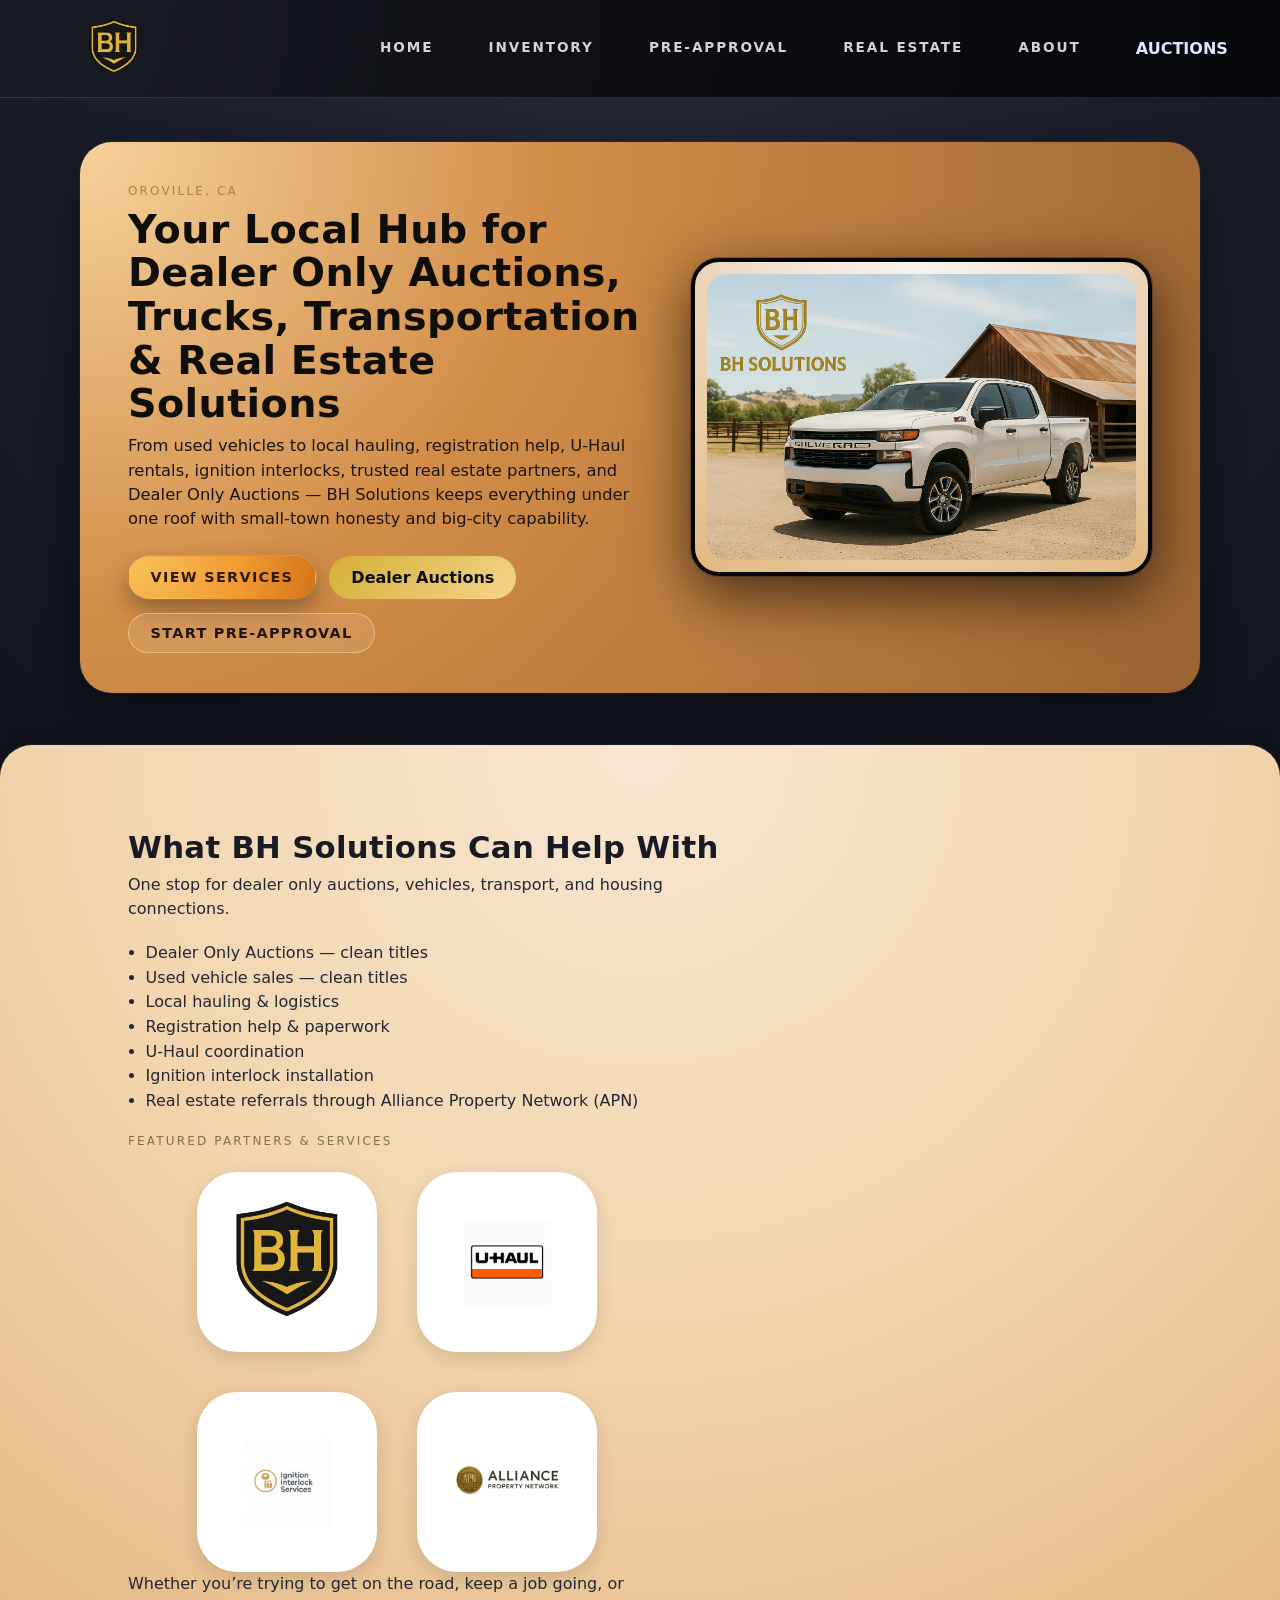
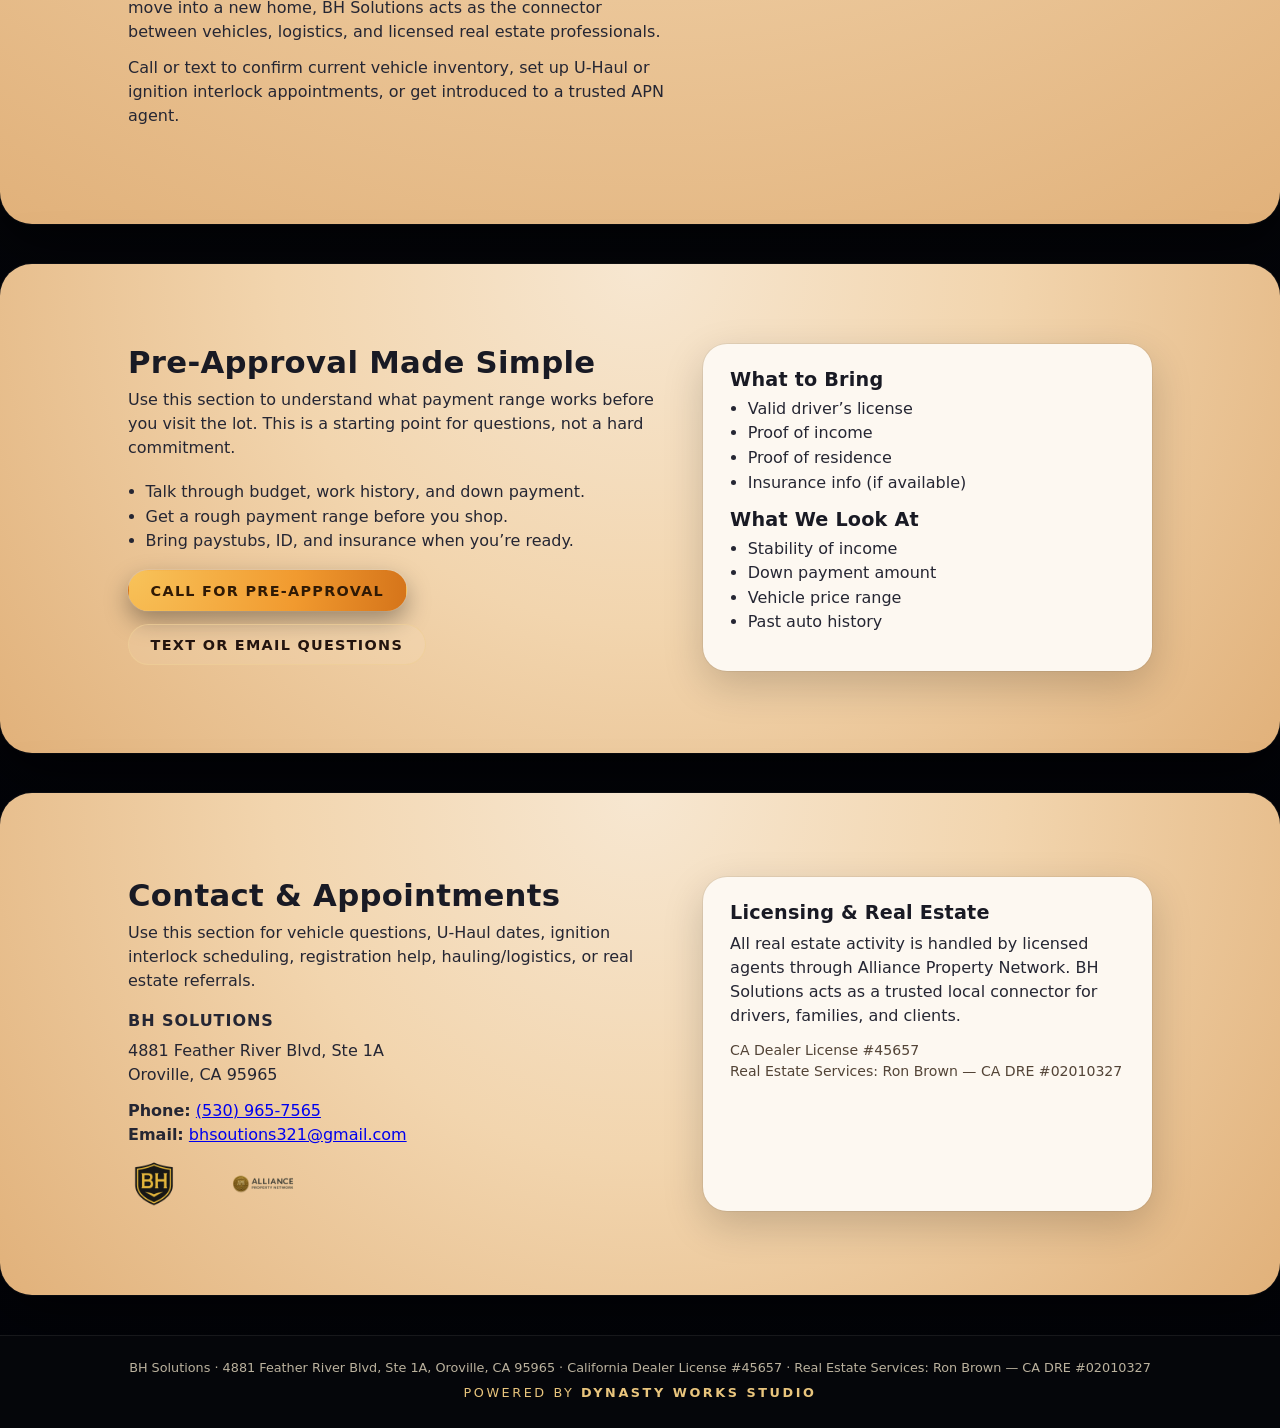
==== commit 6280369a: "Update index.html" ====
--- a/index.html
+++ b/index.html
@@ -49,7 +49,7 @@
             </p>
           <div class="hero-actions">
               <a href="#services" class="button button-primary">View Services</a>
-              <a href="auctions.html" class="button button-secondary">Dealer Auctions</a>
+              <a href="auctions.html" class="button-gold">Dealer Auctions</a>
               <a href="pre-approval.html" class="button button-ghost">Start Pre-Approval</a>
             </div>
           </div>
@@ -287,3 +287,4 @@
 
 
 
+
--- a/styles.css
+++ b/styles.css
@@ -1745,29 +1745,159 @@
 .auction-grid{ grid-template-columns: 1fr; }
 .page-title{ font-size: 26px; }
 }
-
-
-
-
-
-
-
-
-
-
-
-
-
-
-
-
-
-
-
-
-
-
-
-
-
-
+/* ===== FEES PAGE (Capital City–style cards) ===== */
+.fees-page{
+background: #0b0f16;
+color: rgba(255,255,255,.92);
+min-height: 100vh;
+}
+
+.fees-shell{
+max-width: 980px;
+margin: 0 auto;
+padding: 18px 14px;
+}
+
+.fees-hero{
+padding-top: 18px;
+}
+
+.fees-title{
+margin: 0 0 6px;
+font-size: 22px;
+font-weight: 900;
+}
+
+.fees-subtitle{
+margin: 0 0 12px;
+color: rgba(255,255,255,.72);
+font-weight: 700;
+}
+
+.fees-note{
+background: rgba(255,255,255,.06);
+border: 1px solid rgba(255,255,255,.12);
+border-radius: 14px;
+padding: 12px 14px;
+color: rgba(255,255,255,.82);
+line-height: 1.4;
+}
+
+.fee-group{
+margin-top: 18px;
+}
+
+.fee-group-title{
+font-size: 16px;
+font-weight: 900;
+letter-spacing: .5px;
+padding: 12px 14px;
+background: rgba(255,255,255,.05);
+border: 1px solid rgba(255,255,255,.10);
+border-radius: 14px 14px 0 0;
+}
+
+.fee-card{
+border: 1px solid rgba(255,255,255,.10);
+border-top: none;
+background: rgba(255,255,255,.03);
+padding: 14px;
+}
+
+.fee-row{
+display: grid;
+grid-template-columns: 140px 1fr;
+gap: 12px;
+padding: 10px 0;
+border-bottom: 1px solid rgba(255,255,255,.08);
+}
+
+.fee-row:last-child{
+border-bottom: none;
+}
+
+.fee-label{
+font-weight: 900;
+color: rgba(255,255,255,.86);
+}
+
+.fee-value{
+color: rgba(255,255,255,.82);
+font-weight: 700;
+}
+
+.fee-amount{
+color: rgba(255,255,255,.92);
+font-weight: 900;
+text-align: right;
+}
+
+.fee-text{
+color: rgba(255,255,255,.80);
+line-height: 1.5;
+font-weight: 700;
+}
+
+.fees-footer{
+margin: 22px 0 40px;
+padding-top: 14px;
+border-top: 1px solid rgba(255,255,255,.10);
+color: rgba(255,255,255,.68);
+line-height: 1.6;
+font-weight: 700;
+}
+
+/* Mobile optimization */
+@media (max-width: 520px){
+.fee-row{
+grid-template-columns: 1fr;
+}
+.fee-amount{
+text-align: left;
+}
+}
+/* GOLD PRIMARY BUTTON */
+.button-gold {
+background: linear-gradient(135deg, #d4af37, #f4d58a);
+color: #0b0f16;
+font-weight: 800;
+border-radius: 999px;
+padding: 12px 22px;
+text-decoration: none;
+border: none;
+display: inline-block;
+transition: all 0.25s ease;
+}
+
+.button-gold:hover {
+transform: translateY(-2px);
+box-shadow: 0 6px 18px rgba(212,175,55,.35);
+}
+
+
+
+
+
+
+
+
+
+
+
+
+
+
+
+
+
+
+
+
+
+
+
+
+
+
+
+
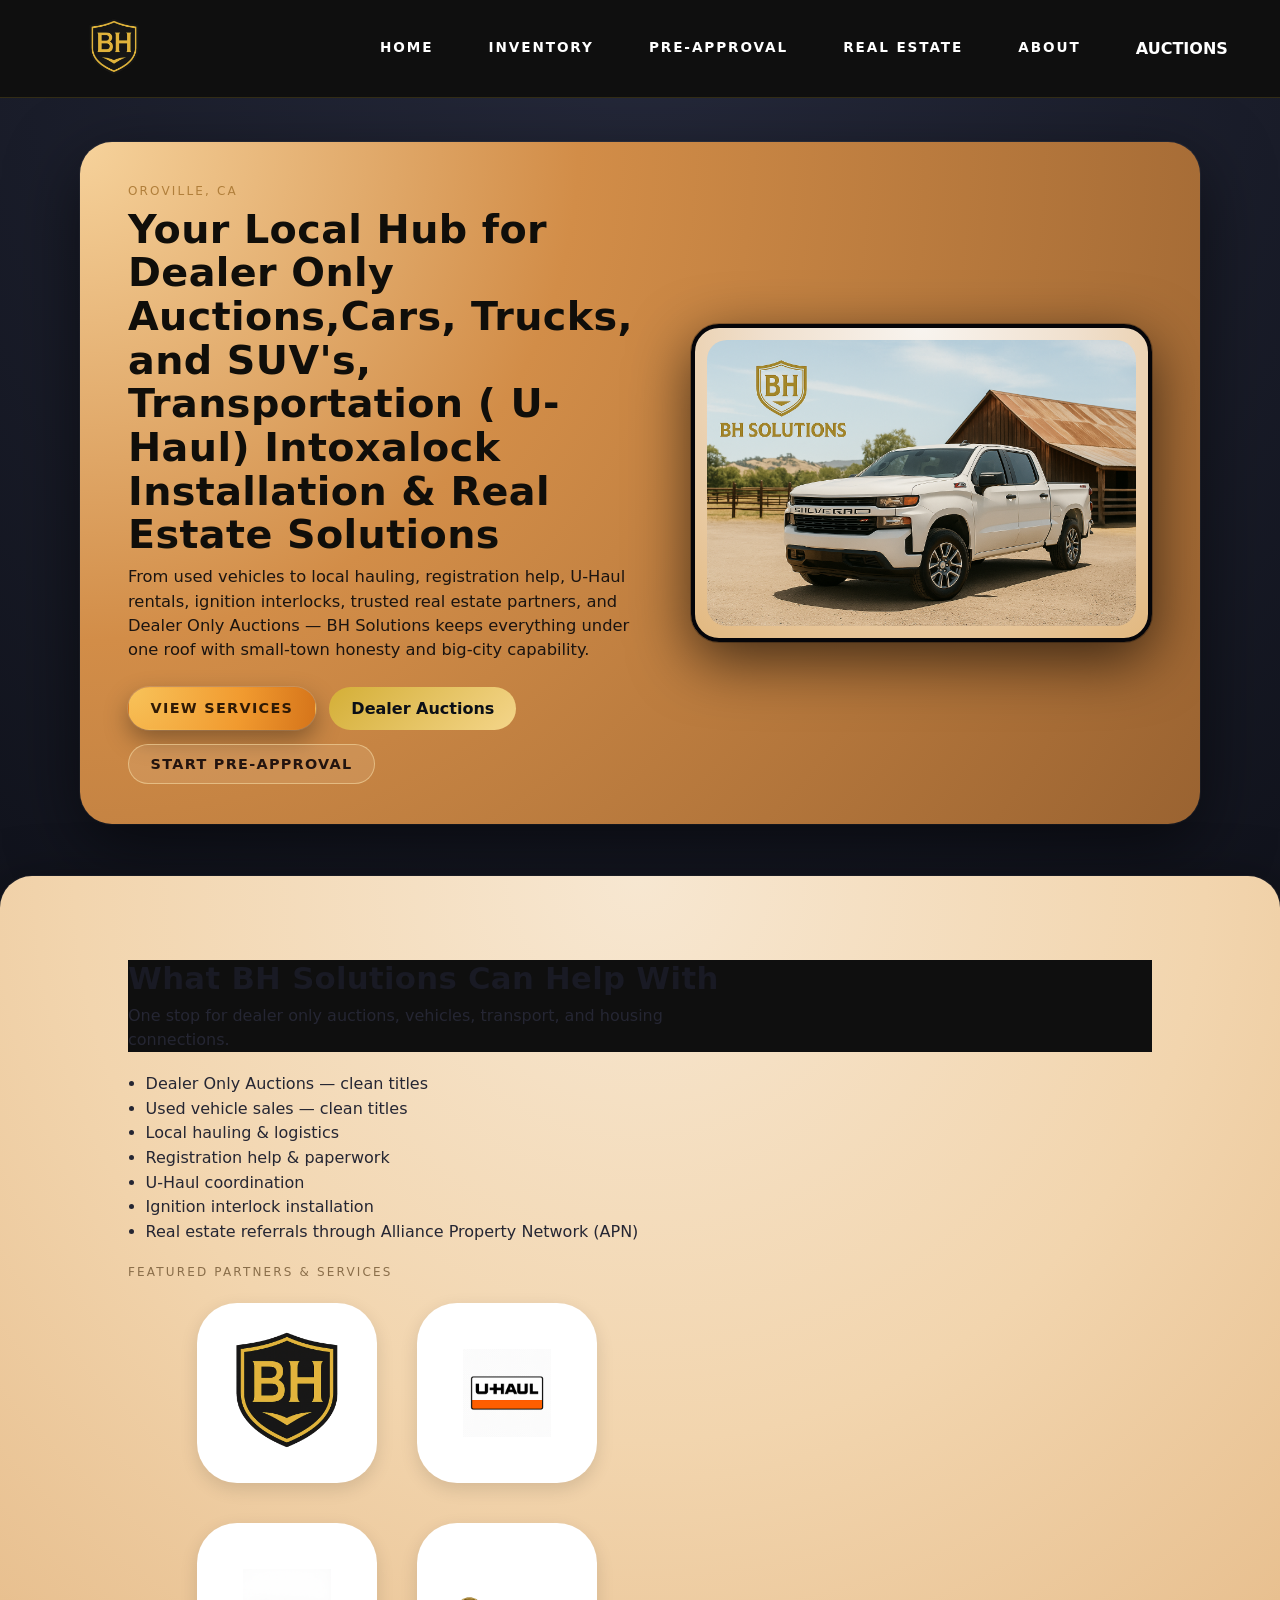
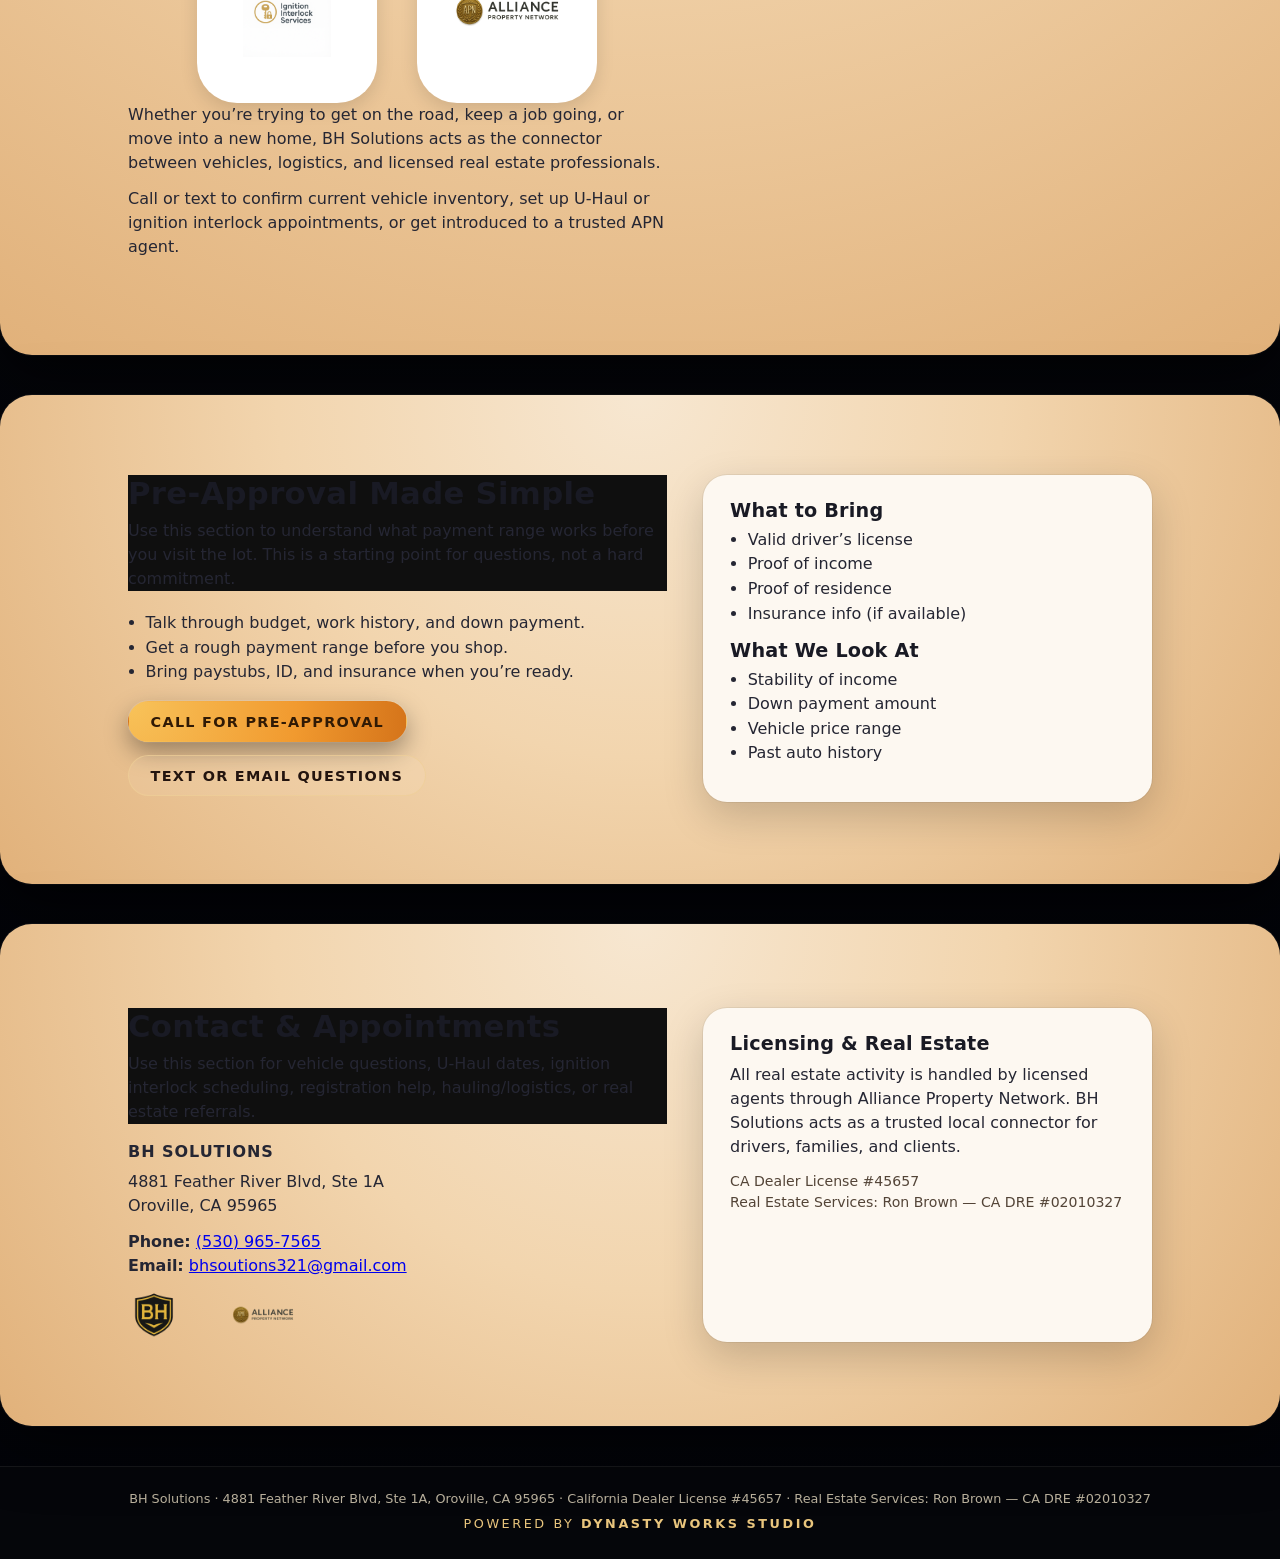
==== commit 9af912f4: "Update index.html" ====
--- a/index.html
+++ b/index.html
@@ -41,7 +41,7 @@
         <div class="shell hero-shell">
           <div class="hero-copy">
             <p class="eyebrow">Oroville, CA</p>
-            <h1>Your Local Hub for Dealer Only Auctions, Trucks, Transportation &amp; Real Estate Solutions</h1>
+            <h1>Your Local Hub for Dealer Only Auctions,Cars, Trucks, and SUV's, Transportation ( U-Haul) Intoxalock Installation &amp;  Real Estate Solutions</h1>
             <p class="lead">
               From used vehicles to local hauling, registration help, U-Haul rentals,
               ignition interlocks, trusted real estate partners, and Dealer Only Auctions  — BH Solutions keeps
@@ -288,3 +288,4 @@
 
 
 
+
--- a/styles.css
+++ b/styles.css
@@ -1873,31 +1873,74 @@
 transform: translateY(-2px);
 box-shadow: 0 6px 18px rgba(212,175,55,.35);
 }
-
-
-
-
-
-
-
-
-
-
-
-
-
-
-
-
-
-
-
-
-
-
-
-
-
-
-
-
+/* FIX FADED LOGO ON FEES PAGE */
+
+header,
+.nav,
+.navbar,
+.site-header {
+opacity: 1 !important;
+background: #0f0f0f !important;
+}
+
+header a,
+header h1,
+header .logo,
+.nav a {
+opacity: 1 !important;
+color: #ffffff !important;
+text-shadow: none !important;
+}
+/* FIX DARK OVERLAY COVERING HEADERS */
+
+section {
+position: relative;
+z-index: 1;
+}
+
+section::before,
+section::after {
+display: none !important;
+}
+
+.hero-overlay,
+.overlay,
+.dark-overlay {
+display: none !important;
+}
+
+h1, h2, h3 {
+position: relative;
+z-index: 5;
+background: none !important;
+}
+
+
+
+
+
+
+
+
+
+
+
+
+
+
+
+
+
+
+
+
+
+
+
+
+
+
+
+
+
+
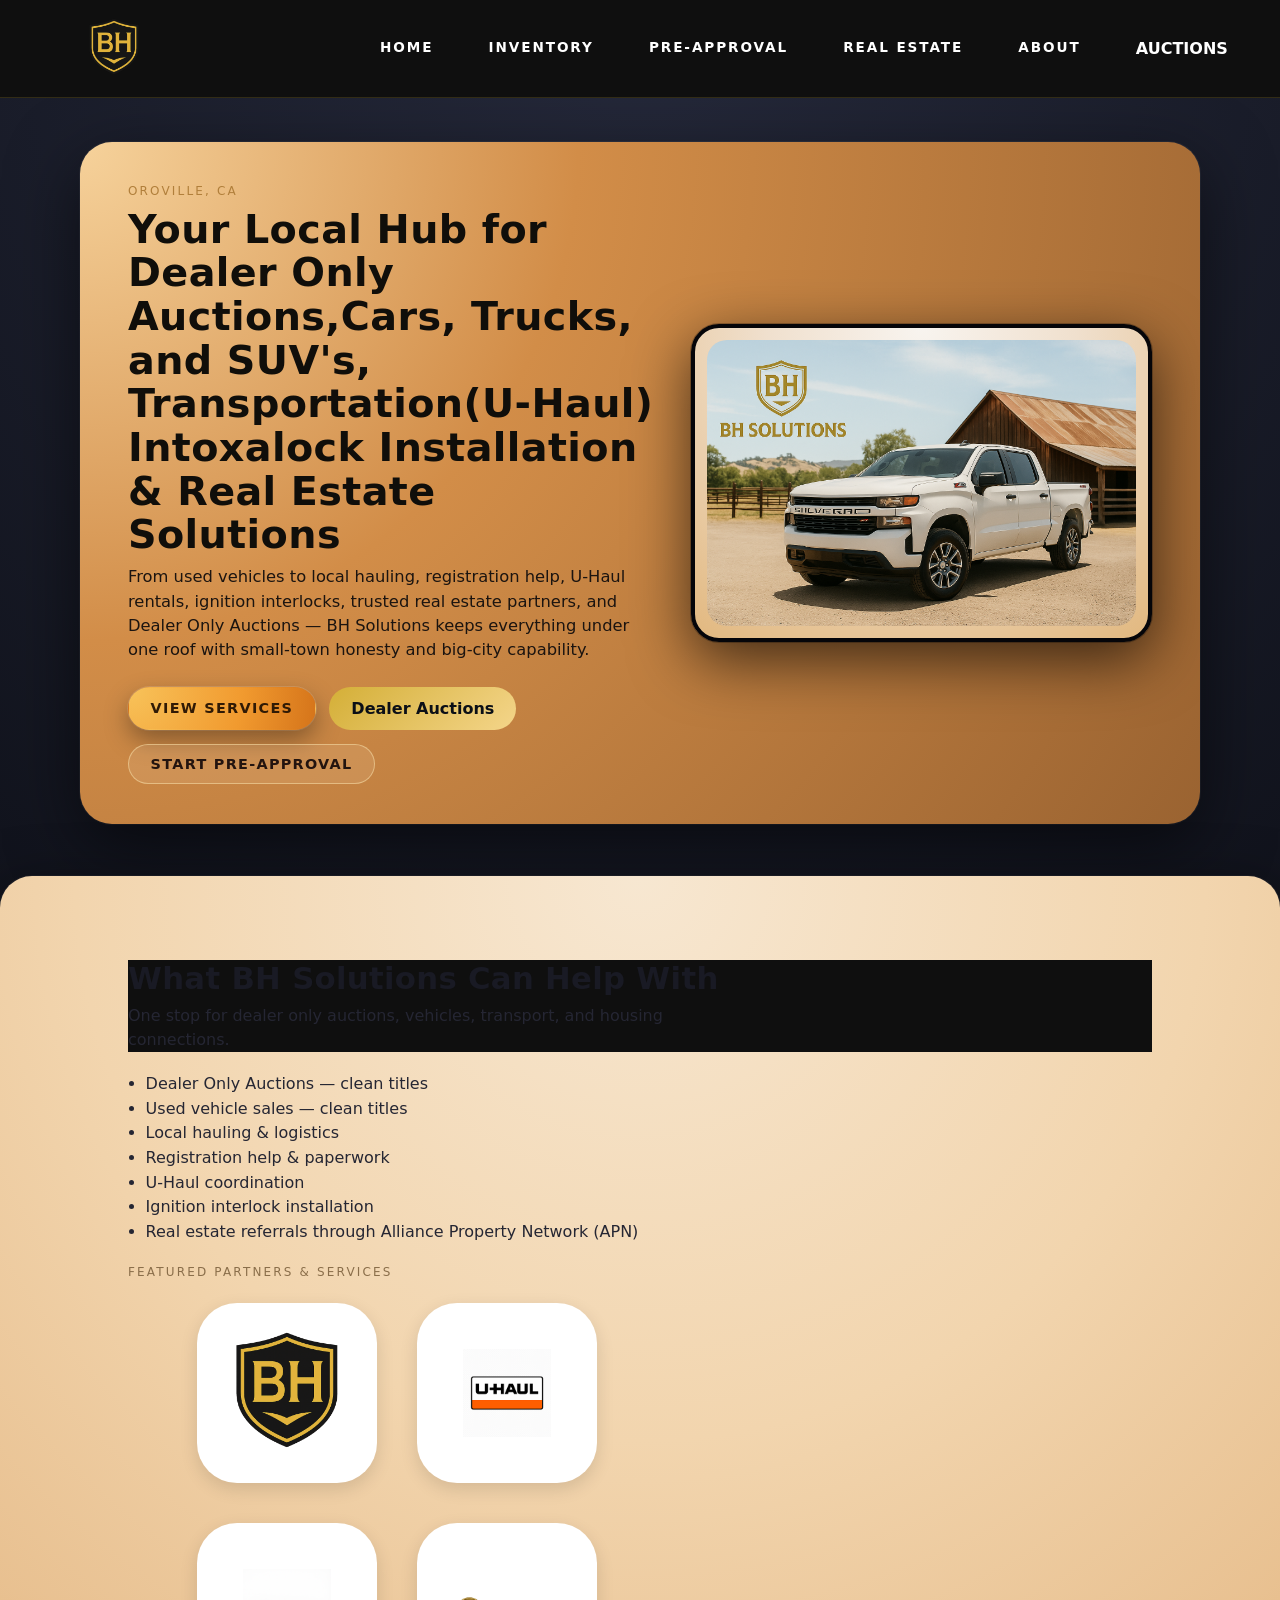
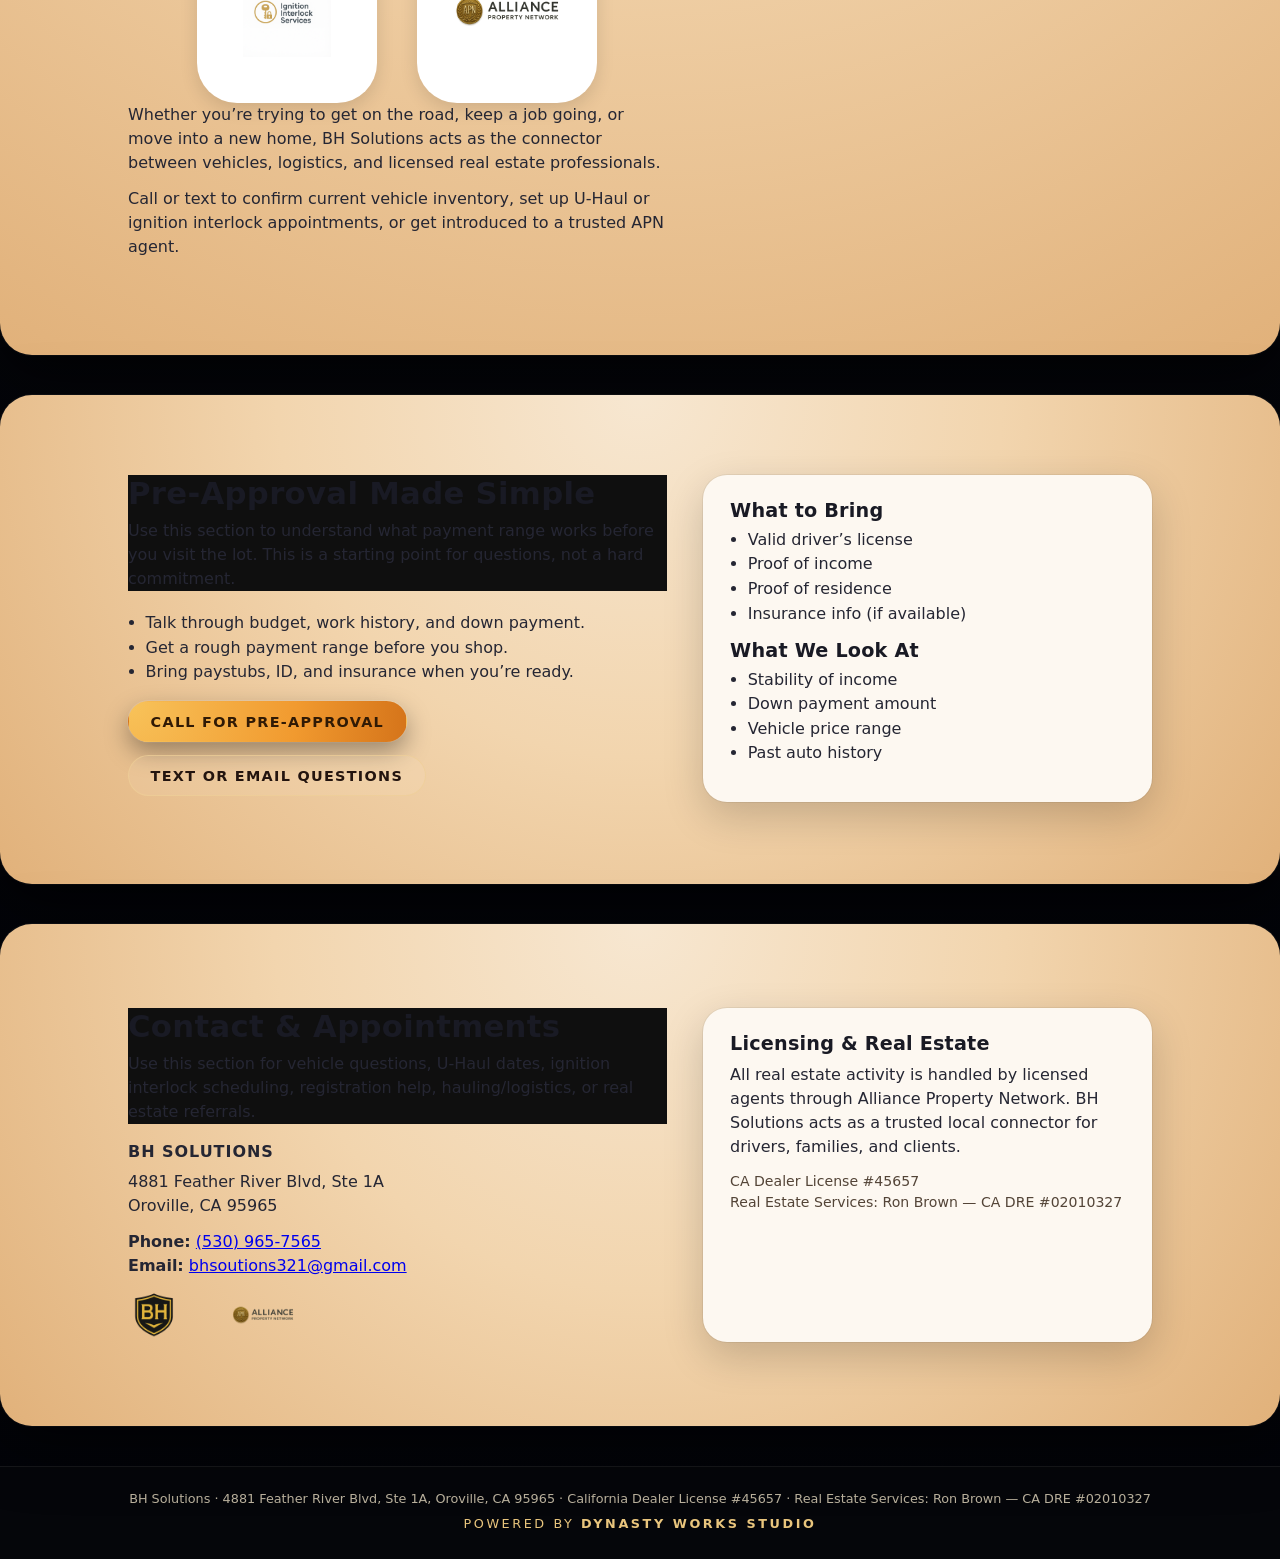
==== commit 2f9f719c: "Update index.html" ====
--- a/index.html
+++ b/index.html
@@ -41,7 +41,7 @@
         <div class="shell hero-shell">
           <div class="hero-copy">
             <p class="eyebrow">Oroville, CA</p>
-            <h1>Your Local Hub for Dealer Only Auctions,Cars, Trucks, and SUV's, Transportation ( U-Haul) Intoxalock Installation &amp;  Real Estate Solutions</h1>
+            <h1>Your Local Hub for Dealer Only Auctions,Cars, Trucks, and SUV's, Transportation(U-Haul) Intoxalock Installation &amp;  Real Estate Solutions</h1>
             <p class="lead">
               From used vehicles to local hauling, registration help, U-Haul rentals,
               ignition interlocks, trusted real estate partners, and Dealer Only Auctions  — BH Solutions keeps
@@ -289,3 +289,4 @@
 
 
 
+
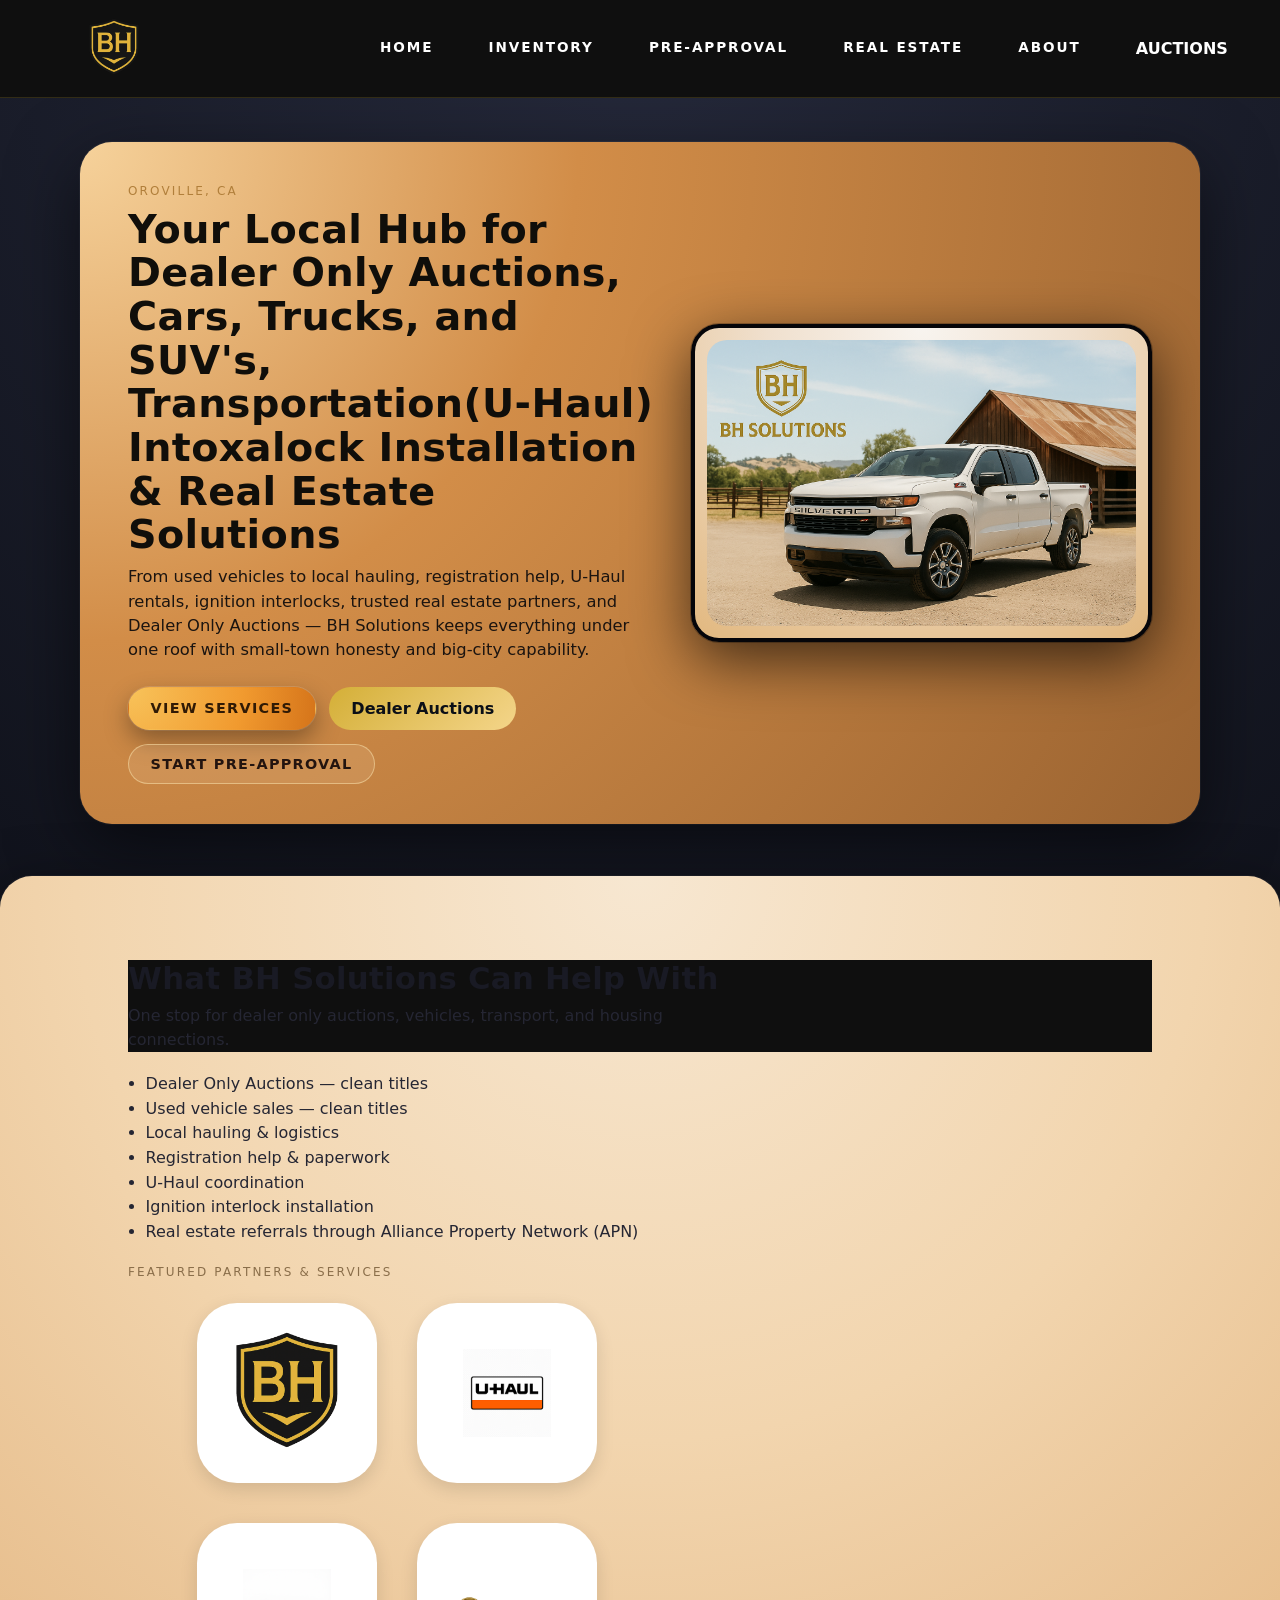
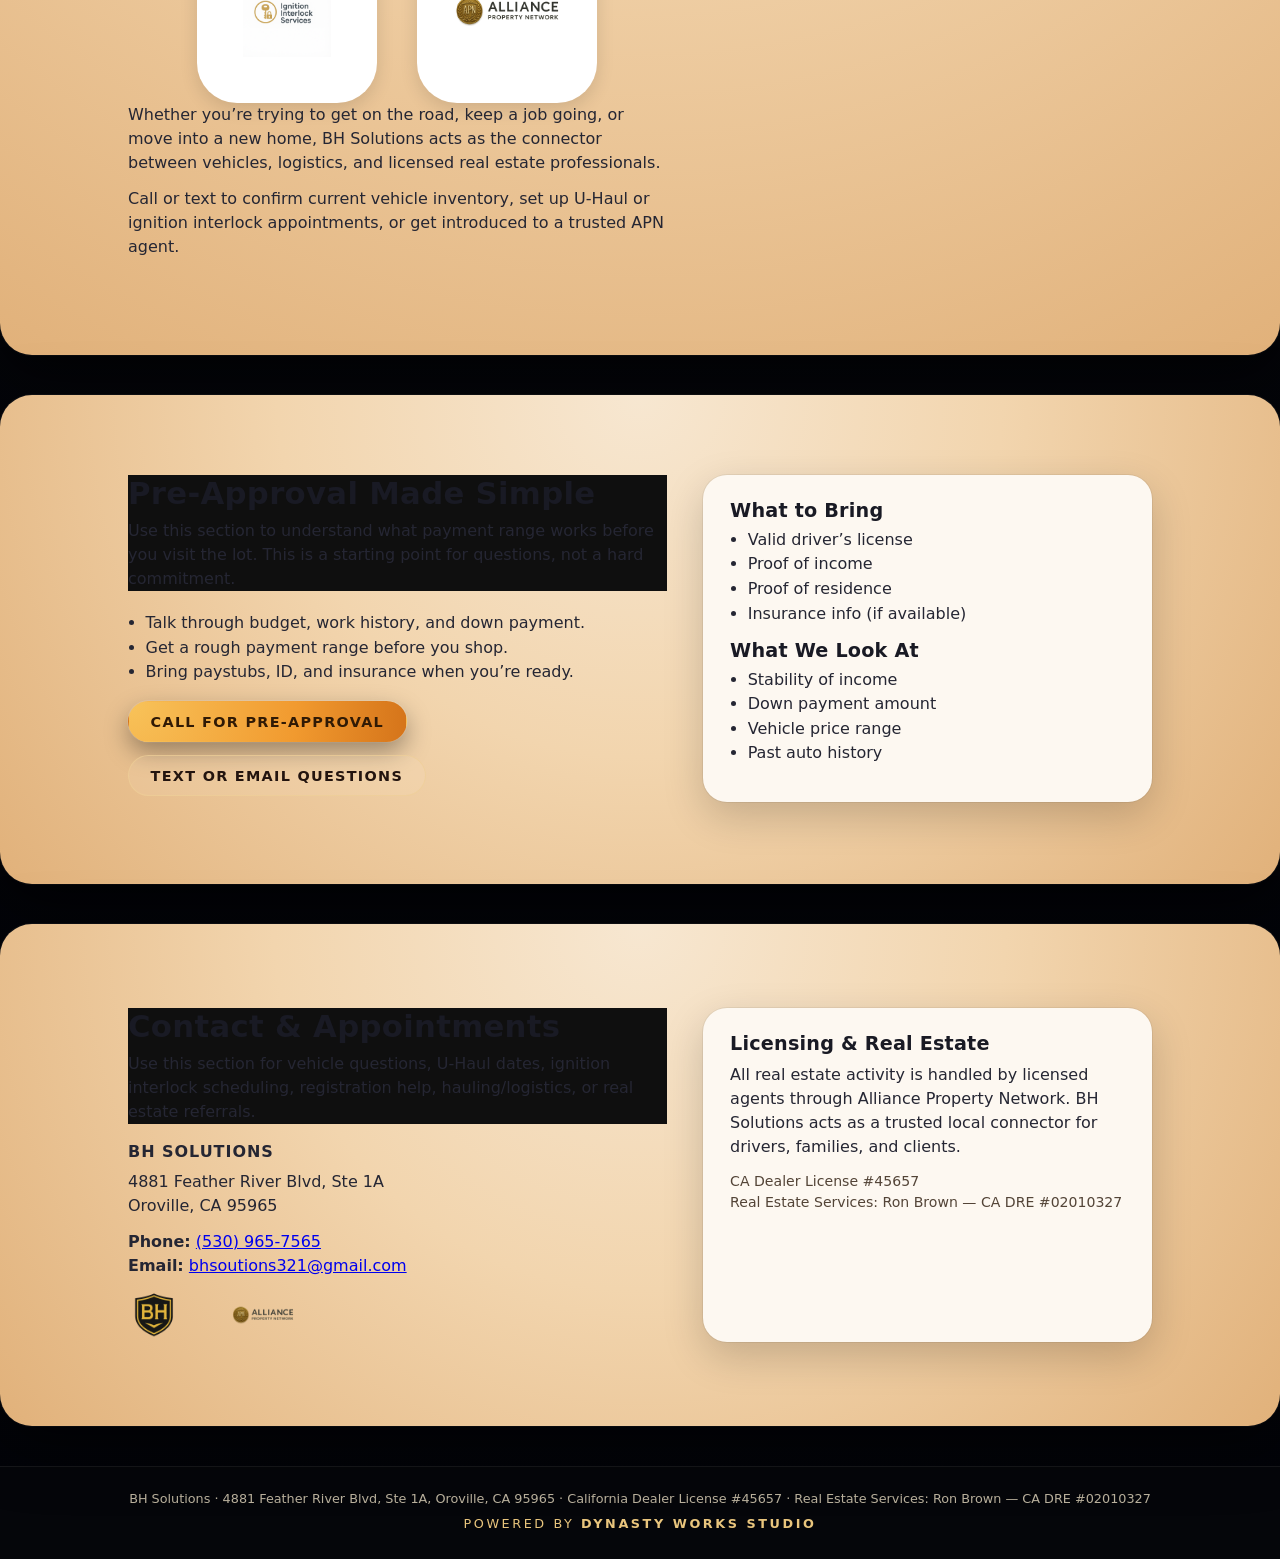
==== commit 80fd6032: "Update index.html" ====
--- a/index.html
+++ b/index.html
@@ -41,7 +41,7 @@
         <div class="shell hero-shell">
           <div class="hero-copy">
             <p class="eyebrow">Oroville, CA</p>
-            <h1>Your Local Hub for Dealer Only Auctions,Cars, Trucks, and SUV's, Transportation(U-Haul) Intoxalock Installation &amp;  Real Estate Solutions</h1>
+            <h1>Your Local Hub for Dealer Only Auctions, Cars, Trucks, and SUV's, Transportation(U-Haul) Intoxalock Installation &amp;  Real Estate Solutions</h1>
             <p class="lead">
               From used vehicles to local hauling, registration help, U-Haul rentals,
               ignition interlocks, trusted real estate partners, and Dealer Only Auctions  — BH Solutions keeps
@@ -290,3 +290,4 @@
 
 
 
+
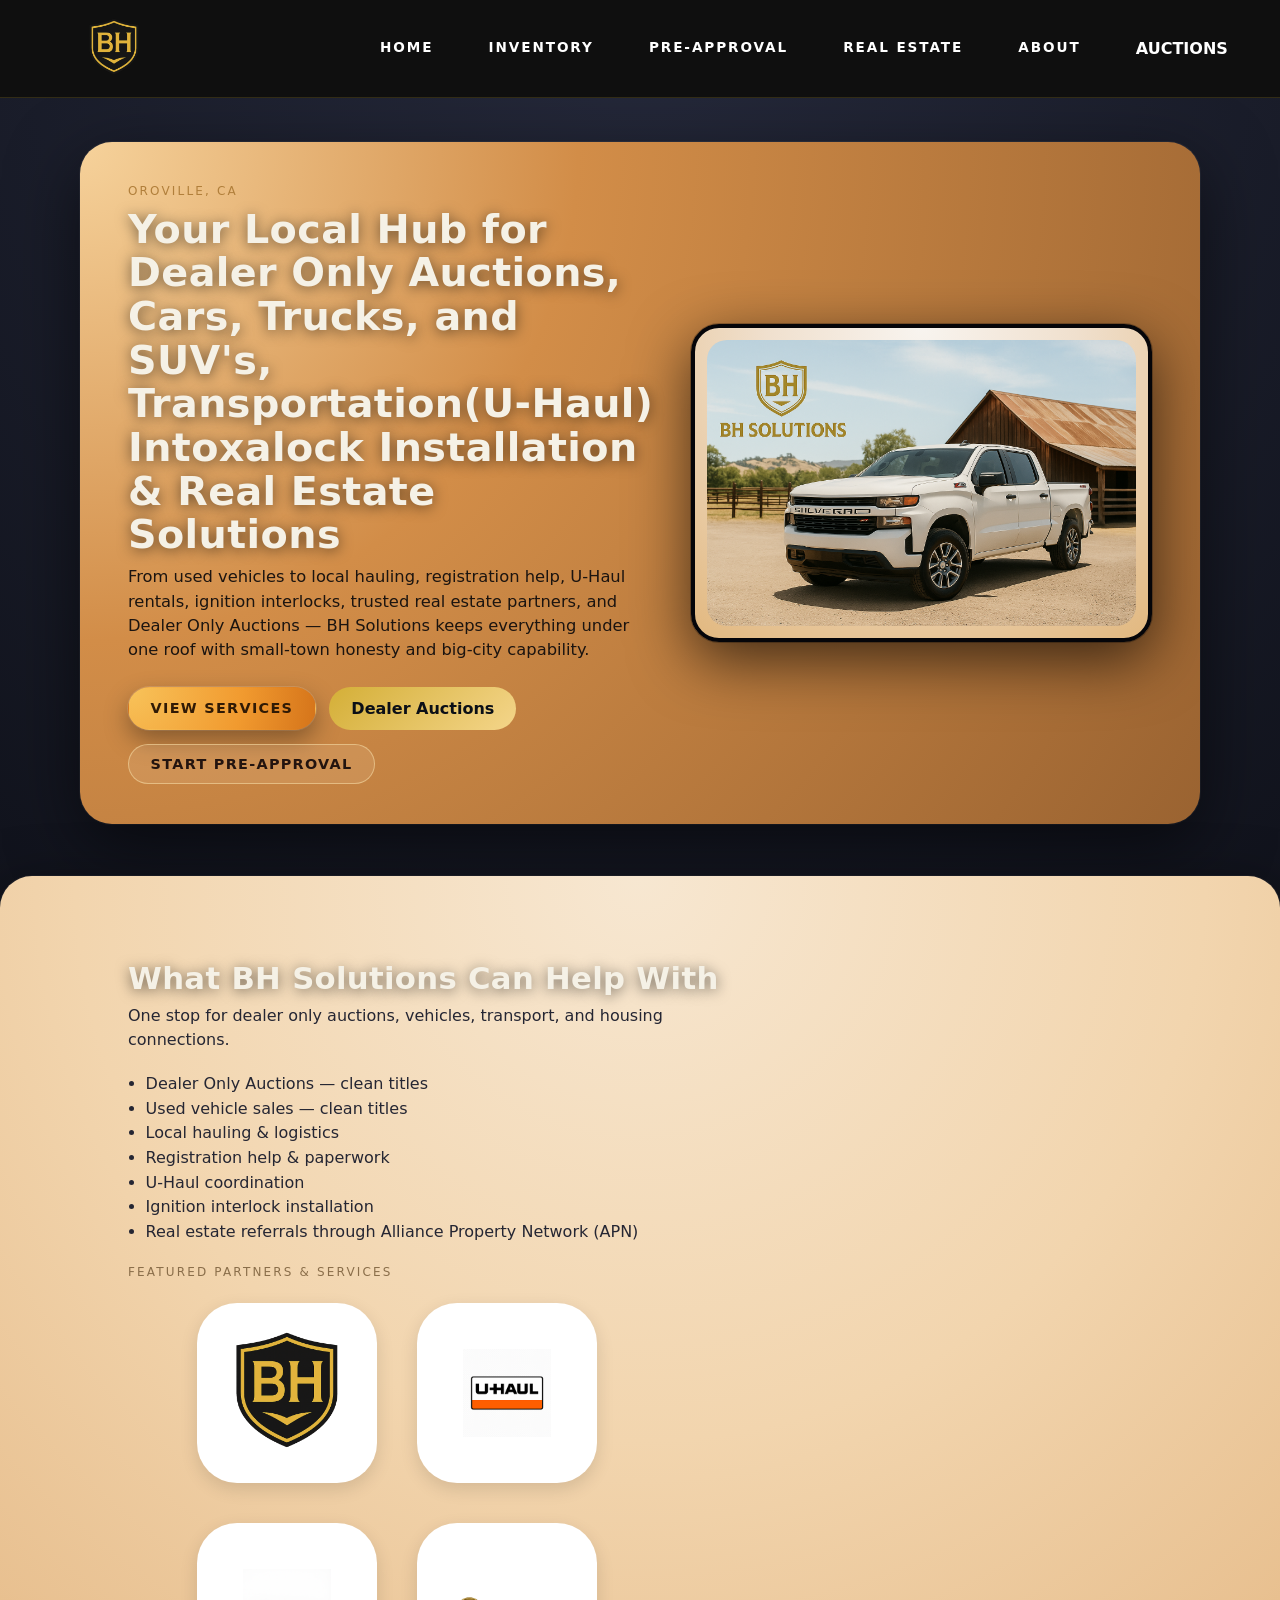
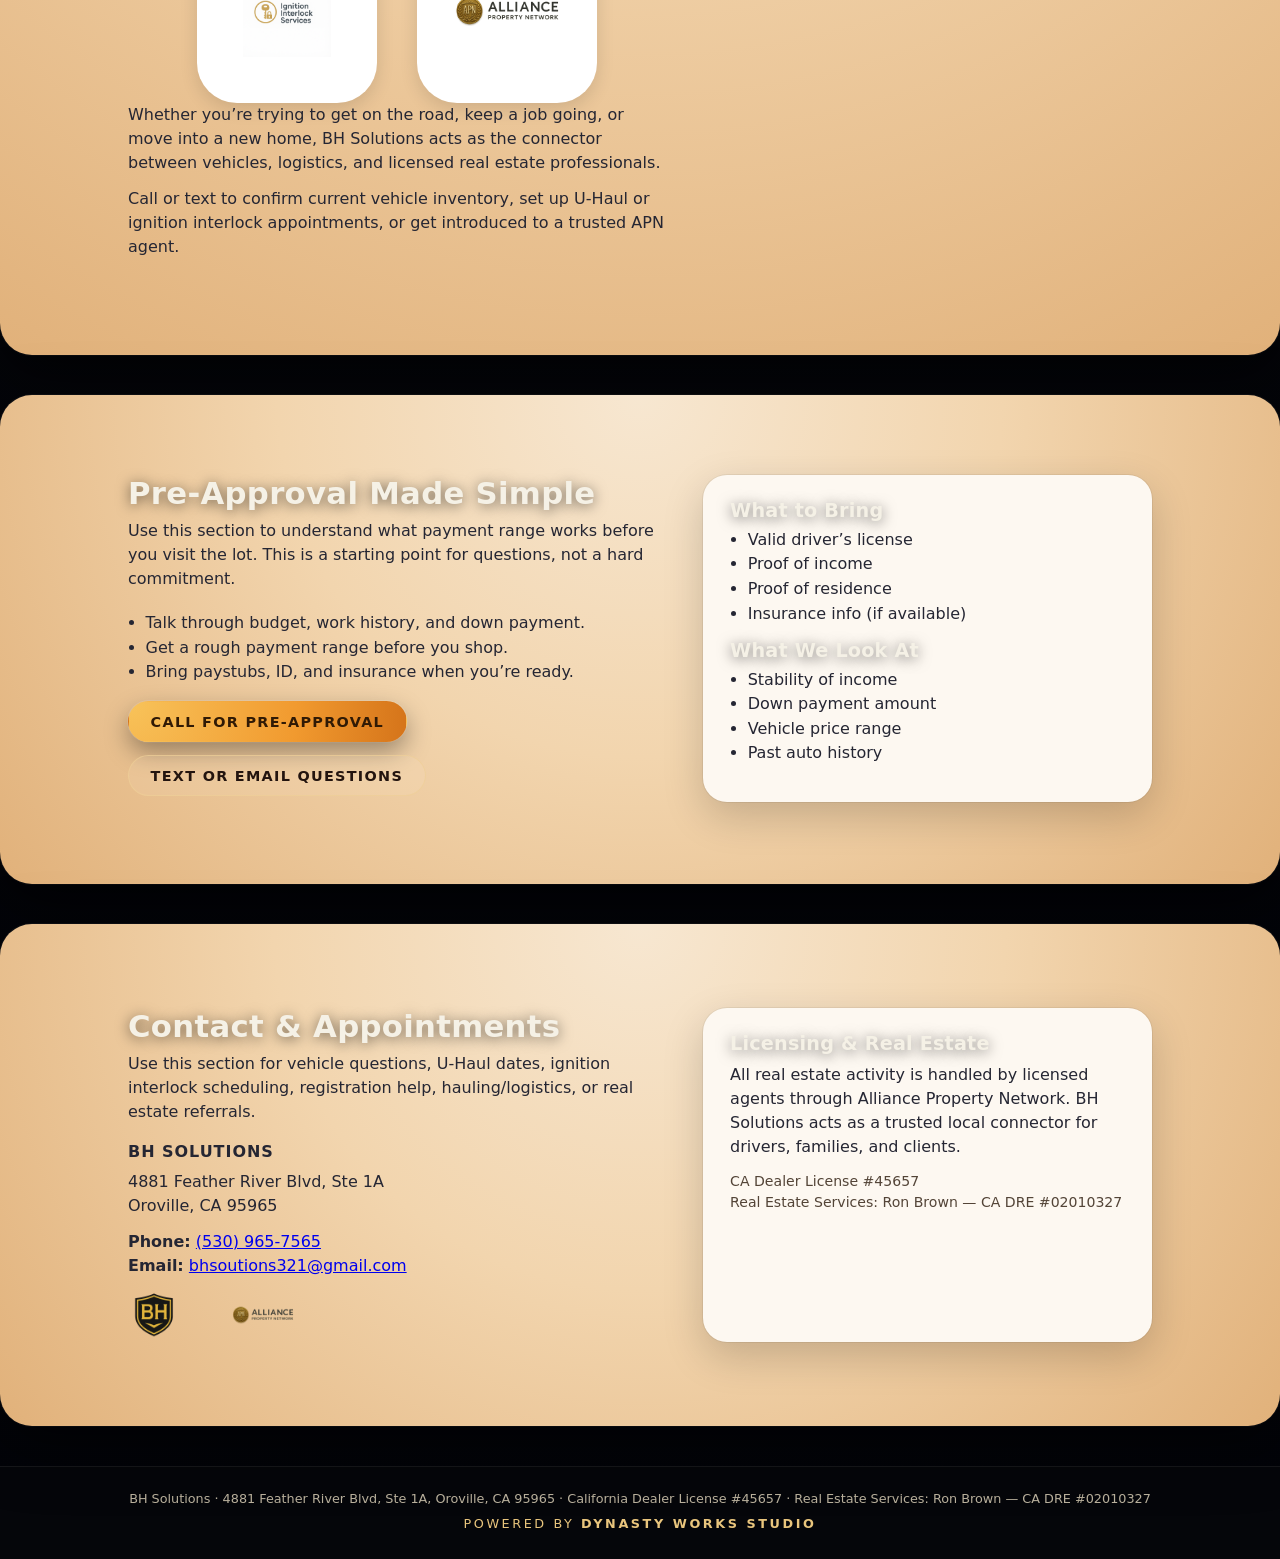
==== commit 0a0a316c: "Update index.html" ====
--- a/index.html
+++ b/index.html
@@ -1,12 +1,33 @@
-<!DOCTYPE html>
-<html lang="en">
-  <head>
-    <meta charset="UTF-8" />
-    <title>BH Solutions – Trucks, Transport & Real Solutions</title>
-    <meta name="viewport" content="width=device-width, initial-scale=1" />
-    <link rel="stylesheet" href="styles.css" />
-    <script defer src="script.js"></script>
-  </head>
+<head>
+<meta charset="UTF-8">
+
+<title>BH Solutions — Trucks, Transport & Real Solutions</title>
+<meta name="viewport" content="width=device-width, initial-scale=1">
+
+<!-- ===================== -->
+<!-- OPEN GRAPH (iMessage / Facebook / LinkedIn) -->
+<!-- ===================== -->
+<meta property="og:title" content="BH Solutions — Trucks, Transport & Real Solutions">
+<meta property="og:description" content="Dealer-only auctions • Cars • Trucks • U-Haul Transport • Intoxalock • Real Estate Solutions">
+<meta property="og:image" content="https://www.bhsolutions.net/assets/home-preview.jpg">
+<meta property="og:url" content="https://www.bhsolutions.net/">
+<meta property="og:type" content="website">
+
+<!-- ===================== -->
+<!-- TWITTER CARD (X) / iMessage fallback -->
+<!-- ===================== -->
+<meta name="twitter:card" content="summary_large_image">
+<meta name="twitter:title" content="BH Solutions — Trucks, Transport & Real Solutions">
+<meta name="twitter:description" content="Dealer-only auctions • Cars • Trucks • U-Haul Transport • Intoxalock • Real Estate Solutions">
+<meta name="twitter:image" content="https://www.bhsolutions.net/assets/home-preview.jpg">
+
+<!-- ===================== -->
+<!-- EXISTING FILES -->
+<!-- ===================== -->
+<link rel="stylesheet" href="styles.css">
+<script defer src="script.js"></script>
+</head>
+
 
  <body data-page="home">
 
@@ -291,3 +312,4 @@
 
 
 
+
--- a/styles.css
+++ b/styles.css
@@ -1914,33 +1914,109 @@
 z-index: 5;
 background: none !important;
 }
-
-
-
-
-
-
-
-
-
-
-
-
-
-
-
-
-
-
-
-
-
-
-
-
-
-
-
-
-
-
+/* ============================
+GLOBAL FIX: "Black Header Bars"
+Paste at VERY BOTTOM of styles.css
+============================ */
+
+/* 1) Make all major headings readable + remove dark blocks */
+h1, h2, h3,
+.section-title,
+.page-title,
+.hero-title,
+.block-title,
+.card-title,
+.panel-title,
+.banner-title {
+background: transparent !important;
+color: #f5f1e6 !important;
+opacity: 1 !important;
+filter: none !important;
+mix-blend-mode: normal !important;
+text-shadow: 0 2px 14px rgba(0,0,0,0.55) !important;
+}
+
+/* 2) Kill the most common overlay bars that sit on top of titles */
+h1::before, h2::before, h3::before,
+h1::after, h2::after, h3::after,
+.section-title::before, .section-title::after,
+.page-title::before, .page-title::after,
+.hero-title::before, .hero-title::after,
+.block-title::before, .block-title::after,
+.card-title::before, .card-title::after,
+.panel-title::before, .panel-title::after,
+.banner-title::before, .banner-title::after {
+content: none !important;
+display: none !important;
+}
+
+/* 3) If your headers are inside a "dark box" container, neutralize it */
+.title-bar,
+.header-bar,
+.section-header,
+.page-header,
+.hero-header,
+.banner,
+.title-wrap,
+.title-box {
+background: transparent !important;
+box-shadow: none !important;
+filter: none !important;
+}
+
+/* 4) If something is absolutely-positioned over the header area, keep text on top */
+h1, h2, h3,
+.section-title,
+.page-title,
+.hero-title,
+.block-title,
+.card-title,
+.panel-title,
+.banner-title {
+position: relative !important;
+z-index: 10 !important;
+}
+
+/* 5) Optional: if your design uses a subtle highlight behind titles, use this instead
+(Leave it commented out unless you WANT a subtle glass bar)
+
+.section-title,
+.page-title,
+.hero-title {
+background: rgba(255,255,255,0.06) !important;
+border: 1px solid rgba(255,255,255,0.10) !important;
+border-radius: 10px !important;
+padding: 10px 14px !important;
+}
+*/
+
+
+
+
+
+
+
+
+
+
+
+
+
+
+
+
+
+
+
+
+
+
+
+
+
+
+
+
+
+
+
